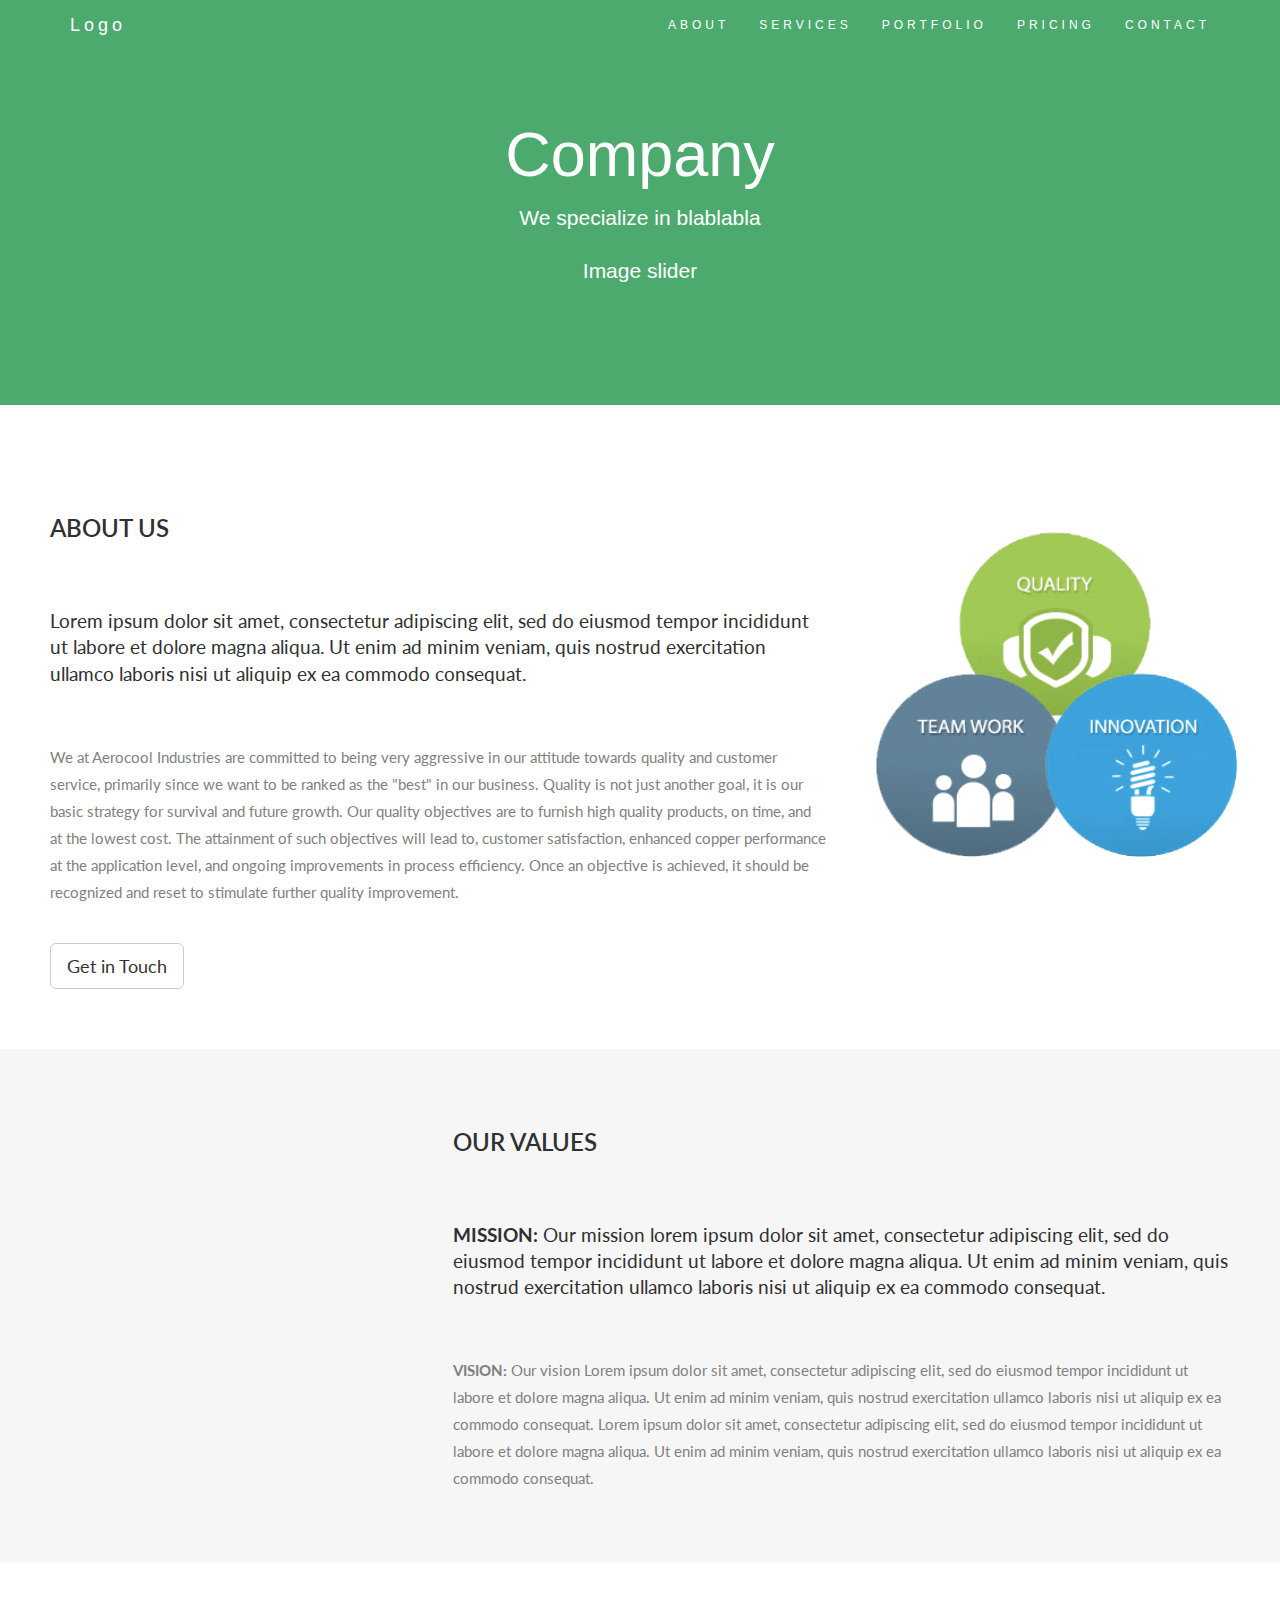
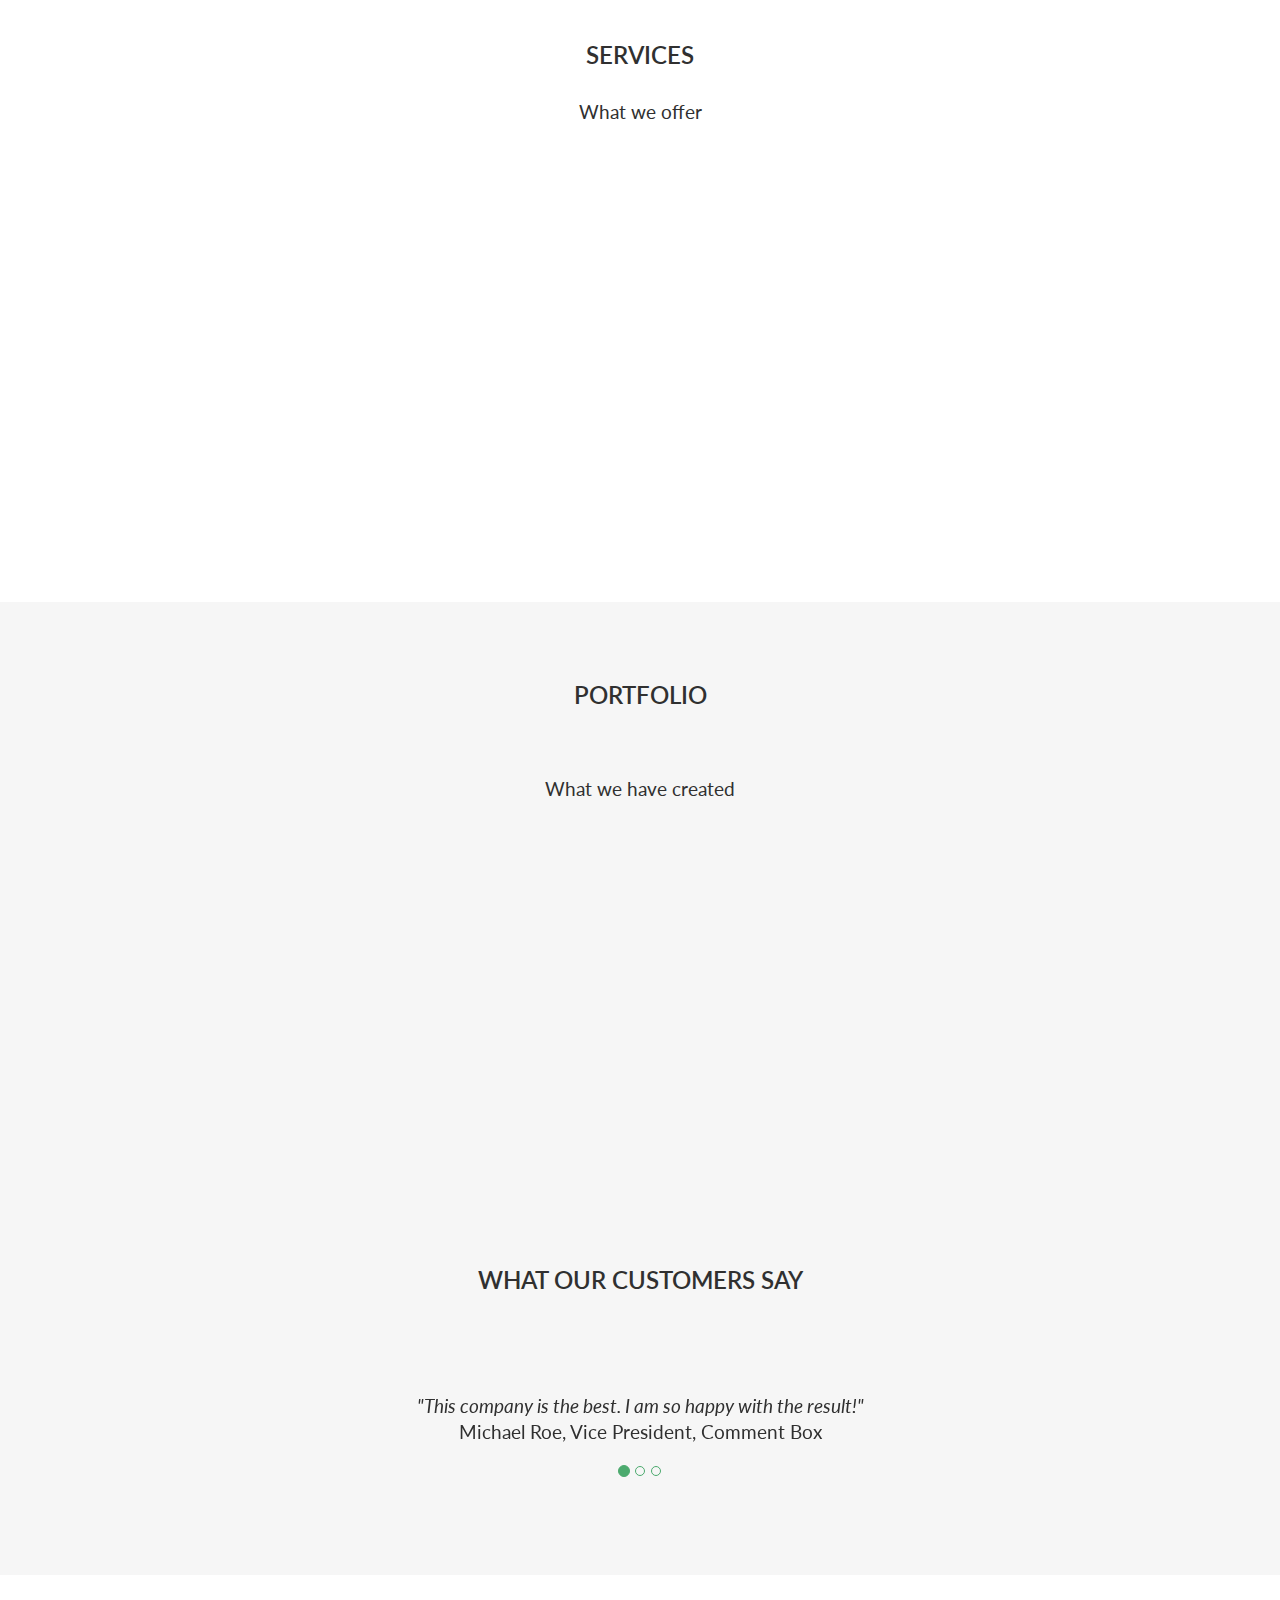
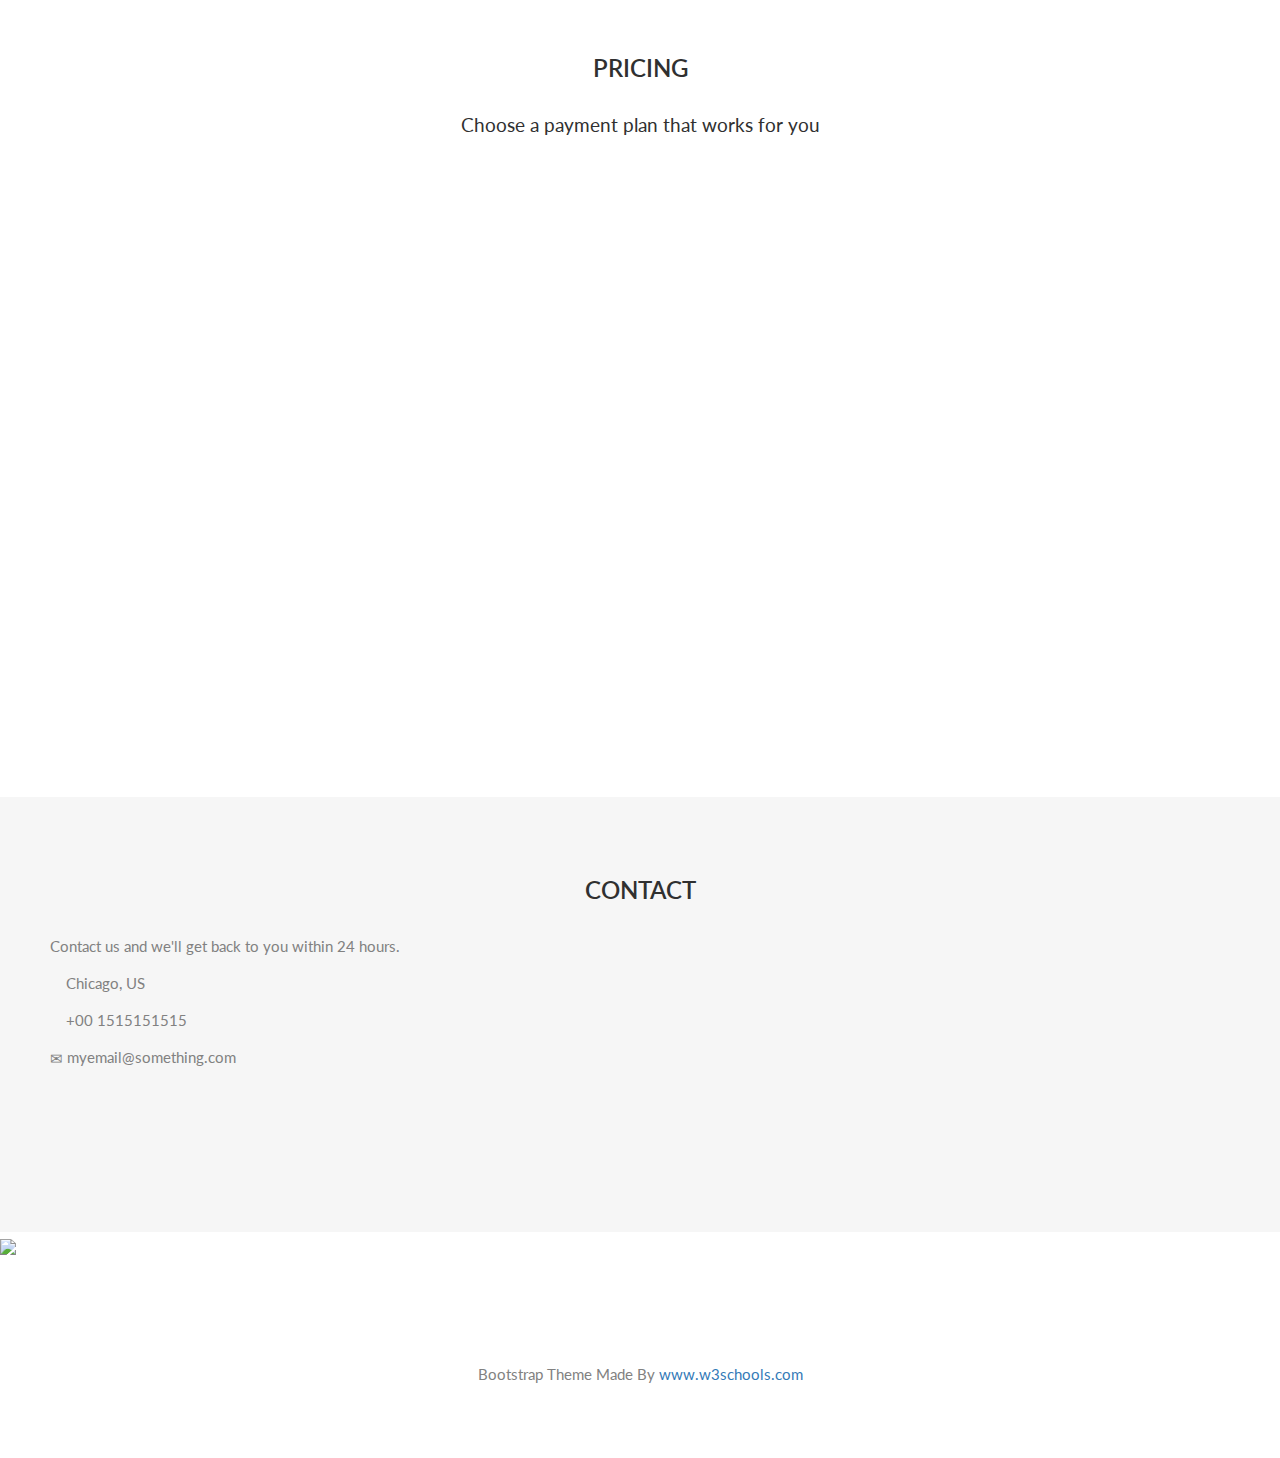
==== testpage.html @ 181b978e "About us first draft" ====
<!DOCTYPE html>
<html lang="en">
<head>
  
  <title>Aerocool India</title>
  <meta charset="utf-8">
  <meta name="viewport" content="width=device-width, initial-scale=1">
  <link rel="stylesheet" href="css/bootstrap.min.css">
  
  <link rel="stylesheet" href="css/style.css">
  <link href="https://fonts.googleapis.com/css?family=Lato" rel="stylesheet" type="text/css">
  <script src="js/jquery.min.js"></script>
  <script src="js/bootstrap.min.js"></script>
  <style>
  
  </style>
</head>
<body id="myPage" data-spy="scroll" data-target=".navbar" data-offset="60">

<nav class="navbar navbar-default navbar-fixed-top">
  <div class="container">
    <div class="navbar-header">
      <button type="button" class="navbar-toggle" data-toggle="collapse" data-target="#myNavbar">
        <span class="icon-bar"></span>
        <span class="icon-bar"></span>
        <span class="icon-bar"></span>                        
      </button>
      <a class="navbar-brand" href="#myPage">Logo</a>
    </div>
    <div class="collapse navbar-collapse" id="myNavbar">
      <ul class="nav navbar-nav navbar-right">
        <li><a href="#about">ABOUT</a></li>
        <li><a href="#services">SERVICES</a></li>
        <li><a href="#portfolio">PORTFOLIO</a></li>
        <li><a href="#pricing">PRICING</a></li>
        <li><a href="#contact">CONTACT</a></li>
      </ul>
    </div>
  </div>
</nav>

<div class="jumbotron text-center">
  <h1>Company</h1> 
  <p>We specialize in blablabla</p> 
    <p>Image slider</p>
</div>

<!-- Container (About Section) -->
<div id="about" class="container-fluid">
  <div class="row">
    <div class="col-sm-8">
      <h2>About Us</h2><br>
      <h4>Lorem ipsum dolor sit amet, consectetur adipiscing elit, sed do eiusmod tempor incididunt ut labore et dolore magna aliqua. Ut enim ad minim veniam, quis nostrud exercitation ullamco laboris nisi ut aliquip ex ea commodo consequat.</h4><br>
      <p>We at Aerocool Industries are committed to being very aggressive in our attitude towards quality and customer service, primarily since we want to be ranked as the "best" in our business. Quality is not just another goal, it is our basic strategy for survival and future growth.
Our quality objectives are to furnish high quality products, on time, and at the lowest cost. The attainment of such objectives will lead to, customer satisfaction, enhanced copper performance at the application level, and ongoing improvements in process efficiency.
Once an objective is achieved, it should be recognized and reset to stimulate further quality improvement.</p>
      <br><button class="btn btn-default btn-lg">Get in Touch</button>
    </div>
    <div class="col-sm-4">
      <img src="images/aboutus.png" class="img-fluid" alt="Responsive image">
    </div>
  </div>
</div>

<div class="container-fluid bg-grey">
  <div class="row">
    <div class="col-sm-4">
      <span class="glyphicon glyphicon-globe logo slideanim"></span>
    </div>
    <div class="col-sm-8">
      <h2>Our Values</h2><br>
      <h4><strong>MISSION:</strong> Our mission lorem ipsum dolor sit amet, consectetur adipiscing elit, sed do eiusmod tempor incididunt ut labore et dolore magna aliqua. Ut enim ad minim veniam, quis nostrud exercitation ullamco laboris nisi ut aliquip ex ea commodo consequat.</h4><br>
      <p><strong>VISION:</strong> Our vision Lorem ipsum dolor sit amet, consectetur adipiscing elit, sed do eiusmod tempor incididunt ut labore et dolore magna aliqua. Ut enim ad minim veniam, quis nostrud exercitation ullamco laboris nisi ut aliquip ex ea commodo consequat.
      Lorem ipsum dolor sit amet, consectetur adipiscing elit, sed do eiusmod tempor incididunt ut labore et dolore magna aliqua. Ut enim ad minim veniam, quis nostrud exercitation ullamco laboris nisi ut aliquip ex ea commodo consequat.</p>
    </div>
  </div>
</div>

<!-- Container (Services Section) -->
<div id="services" class="container-fluid text-center">
  <h2>SERVICES</h2>
  <h4>What we offer</h4>
  <br>
  <div class="row slideanim">
    <div class="col-sm-4">
      <span class="glyphicon glyphicon-off logo-small"></span>
      <h4>POWER</h4>
      <p>Lorem ipsum dolor sit amet..</p>
    </div>
    <div class="col-sm-4">
      <span class="glyphicon glyphicon-heart logo-small"></span>
      <h4>LOVE</h4>
      <p>Lorem ipsum dolor sit amet..</p>
    </div>
    <div class="col-sm-4">
      <span class="glyphicon glyphicon-lock logo-small"></span>
      <h4>JOB DONE</h4>
      <p>Lorem ipsum dolor sit amet..</p>
    </div>
  </div>
  <br><br>
  <div class="row slideanim">
    <div class="col-sm-4">
      <span class="glyphicon glyphicon-leaf logo-small"></span>
      <h4>GREEN</h4>
      <p>Lorem ipsum dolor sit amet..</p>
    </div>
    <div class="col-sm-4">
      <span class="glyphicon glyphicon-certificate logo-small"></span>
      <h4>CERTIFIED</h4>
      <p>Lorem ipsum dolor sit amet..</p>
    </div>
    <div class="col-sm-4">
      <span class="glyphicon glyphicon-wrench logo-small"></span>
      <h4 style="color:#303030;">HARD WORK</h4>
      <p>Lorem ipsum dolor sit amet..</p>
    </div>
  </div>
</div>

<!-- Container (Portfolio Section) -->
<div id="portfolio" class="container-fluid text-center bg-grey">
  <h2>Portfolio</h2><br>
  <h4>What we have created</h4>
  <div class="row text-center slideanim">
    <div class="col-sm-4">
      <div class="thumbnail">
        <img src="paris.jpg" alt="Paris" width="400" height="300">
        <p><strong>Paris</strong></p>
        <p>Yes, we built Paris</p>
      </div>
    </div>
    <div class="col-sm-4">
      <div class="thumbnail">
        <img src="newyork.jpg" alt="New York" width="400" height="300">
        <p><strong>New York</strong></p>
        <p>We built New York</p>
      </div>
    </div>
    <div class="col-sm-4">
      <div class="thumbnail">
        <img src="sanfran.jpg" alt="San Francisco" width="400" height="300">
        <p><strong>San Francisco</strong></p>
        <p>Yes, San Fran is ours</p>
      </div>
    </div>
  </div><br>
  
  <h2>What our customers say</h2>
  <div id="myCarousel" class="carousel slide text-center" data-ride="carousel">
    <!-- Indicators -->
    <ol class="carousel-indicators">
      <li data-target="#myCarousel" data-slide-to="0" class="active"></li>
      <li data-target="#myCarousel" data-slide-to="1"></li>
      <li data-target="#myCarousel" data-slide-to="2"></li>
    </ol>

    <!-- Wrapper for slides -->
    <div class="carousel-inner" role="listbox">
      <div class="item active">
        <h4>"This company is the best. I am so happy with the result!"<br><span>Michael Roe, Vice President, Comment Box</span></h4>
      </div>
      <div class="item">
        <h4>"One word... WOW!!"<br><span>John Doe, Salesman, Rep Inc</span></h4>
      </div>
      <div class="item">
        <h4>"Could I... BE any more happy with this company?"<br><span>Chandler Bing, Actor, FriendsAlot</span></h4>
      </div>
    </div>

    <!-- Left and right controls -->
    <a class="left carousel-control" href="#myCarousel" role="button" data-slide="prev">
      <span class="glyphicon glyphicon-chevron-left" aria-hidden="true"></span>
      <span class="sr-only">Previous</span>
    </a>
    <a class="right carousel-control" href="#myCarousel" role="button" data-slide="next">
      <span class="glyphicon glyphicon-chevron-right" aria-hidden="true"></span>
      <span class="sr-only">Next</span>
    </a>
  </div>
</div>

<!-- Container (Pricing Section) -->
<div id="pricing" class="container-fluid">
  <div class="text-center">
    <h2>Pricing</h2>
    <h4>Choose a payment plan that works for you</h4>
  </div>
  <div class="row slideanim">
    <div class="col-sm-4 col-xs-12">
      <div class="panel panel-default text-center">
        <div class="panel-heading">
          <h1>Basic</h1>
        </div>
        <div class="panel-body">
          <p><strong>20</strong> Lorem</p>
          <p><strong>15</strong> Ipsum</p>
          <p><strong>5</strong> Dolor</p>
          <p><strong>2</strong> Sit</p>
          <p><strong>Endless</strong> Amet</p>
        </div>
        <div class="panel-footer">
          <h3>$19</h3>
          <h4>per month</h4>
          <button class="btn btn-lg">Sign Up</button>
        </div>
      </div>      
    </div>     
    <div class="col-sm-4 col-xs-12">
      <div class="panel panel-default text-center">
        <div class="panel-heading">
          <h1>Pro</h1>
        </div>
        <div class="panel-body">
          <p><strong>50</strong> Lorem</p>
          <p><strong>25</strong> Ipsum</p>
          <p><strong>10</strong> Dolor</p>
          <p><strong>5</strong> Sit</p>
          <p><strong>Endless</strong> Amet</p>
        </div>
        <div class="panel-footer">
          <h3>$29</h3>
          <h4>per month</h4>
          <button class="btn btn-lg">Sign Up</button>
        </div>
      </div>      
    </div>       
    <div class="col-sm-4 col-xs-12">
      <div class="panel panel-default text-center">
        <div class="panel-heading">
          <h1>Premium</h1>
        </div>
        <div class="panel-body">
          <p><strong>100</strong> Lorem</p>
          <p><strong>50</strong> Ipsum</p>
          <p><strong>25</strong> Dolor</p>
          <p><strong>10</strong> Sit</p>
          <p><strong>Endless</strong> Amet</p>
        </div>
        <div class="panel-footer">
          <h3>$49</h3>
          <h4>per month</h4>
          <button class="btn btn-lg">Sign Up</button>
        </div>
      </div>      
    </div>    
  </div>
</div>

<!-- Container (Contact Section) -->
<div id="contact" class="container-fluid bg-grey">
  <h2 class="text-center">CONTACT</h2>
  <div class="row">
    <div class="col-sm-5">
      <p>Contact us and we'll get back to you within 24 hours.</p>
      <p><span class="glyphicon glyphicon-map-marker"></span> Chicago, US</p>
      <p><span class="glyphicon glyphicon-phone"></span> +00 1515151515</p>
      <p><span class="glyphicon glyphicon-envelope"></span> myemail@something.com</p>
    </div>
    <div class="col-sm-7 slideanim">
      <div class="row">
        <div class="col-sm-6 form-group">
          <input class="form-control" id="name" name="name" placeholder="Name" type="text" required>
        </div>
        <div class="col-sm-6 form-group">
          <input class="form-control" id="email" name="email" placeholder="Email" type="email" required>
        </div>
      </div>
      <textarea class="form-control" id="comments" name="comments" placeholder="Comment" rows="5"></textarea><br>
      <div class="row">
        <div class="col-sm-12 form-group">
          <button class="btn btn-default pull-right" type="submit">Send</button>
        </div>
      </div>
    </div>
  </div>
</div>

<!-- Image of location/map -->
<img src="/w3images/map.jpg" class="w3-image w3-greyscale-min" style="width:100%">

<footer class="container-fluid text-center">
  <a href="#myPage" title="To Top">
    <span class="glyphicon glyphicon-chevron-up"></span>
  </a>
  <p>Bootstrap Theme Made By <a href="https://www.w3schools.com" title="Visit w3schools">www.w3schools.com</a></p>
</footer>

<script>
$(document).ready(function(){
  // Add smooth scrolling to all links in navbar + footer link
  $(".navbar a, footer a[href='#myPage']").on('click', function(event) {
    // Make sure this.hash has a value before overriding default behavior
    if (this.hash !== "") {
      // Prevent default anchor click behavior
      event.preventDefault();

      // Store hash
      var hash = this.hash;

      // Using jQuery's animate() method to add smooth page scroll
      // The optional number (900) specifies the number of milliseconds it takes to scroll to the specified area
      $('html, body').animate({
        scrollTop: $(hash).offset().top
      }, 900, function(){
   
        // Add hash (#) to URL when done scrolling (default click behavior)
        window.location.hash = hash;
      });
    } // End if
  });
  
  $(window).scroll(function() {
    $(".slideanim").each(function(){
      var pos = $(this).offset().top;

      var winTop = $(window).scrollTop();
        if (pos < winTop + 600) {
          $(this).addClass("slide");
        }
    });
  });
})
</script>

</body>
</html>
---- css/style.css ----
body, html {
  height: 100%;
  margin: 0;
}

.bgimg {
  background-image: url('../images/forestbridge.jpeg');
  height: 100%;
  background-position: center;
  background-size: cover;
  position: relative;
  color: white;
  font-family: "Courier New", Courier, monospace;
  font-size: 25px;
}

.topleft {
  position: absolute;
  top: 0;
  left: 16px;
}

.bottomleft {
  position: absolute;
  bottom: 0;
  left: 16px;
}

.middle {
  position: absolute;
  top: 50%;
  left: 50%;
  transform: translate(-50%, -50%);
  text-align: center;
}

hr {
  margin: auto;
  width: 40%;
}


/* latin-ext */
@font-face {
  font-family: 'Lato';
  font-style: normal;
  font-weight: 400;
  src: url(https://fonts.gstatic.com/s/lato/v24/S6uyw4BMUTPHjxAwXiWtFCfQ7A.woff2) format('woff2');
  unicode-range: U+0100-02AF, U+0304, U+0308, U+0329, U+1E00-1E9F, U+1EF2-1EFF, U+2020, U+20A0-20AB, U+20AD-20C0, U+2113, U+2C60-2C7F, U+A720-A7FF;
}
/* latin */
@font-face {
  font-family: 'Lato';
  font-style: normal;
  font-weight: 400;
  src: url(https://fonts.gstatic.com/s/lato/v24/S6uyw4BMUTPHjx4wXiWtFCc.woff2) format('woff2');
  unicode-range: U+0000-00FF, U+0131, U+0152-0153, U+02BB-02BC, U+02C6, U+02DA, U+02DC, U+0304, U+0308, U+0329, U+2000-206F, U+2074, U+20AC, U+2122, U+2191, U+2193, U+2212, U+2215, U+FEFF, U+FFFD;
}



body {
    font: 400 15px Lato, sans-serif;
    line-height: 1.8;
    color: #818181;
  }
  h2 {
    font-size: 24px;
    text-transform: uppercase;
    color: #303030;
    font-weight: 600;
    margin-bottom: 30px;
  }
  h4 {
    font-size: 19px;
    line-height: 1.375em;
    color: #303030;
    font-weight: 400;
    margin-bottom: 30px;
  }  
  .jumbotron {
    background-color: #4CAA6E;
    color: #fff;
    padding: 100px 25px;
    font-family: Montserrat, sans-serif;
  }
  .container-fluid {
    padding: 60px 50px;
  }
  .bg-grey {
    background-color: #f6f6f6;
  }
  .logo-small {
    color: #4CAA6E;
    font-size: 50px;
  }
  .logo {
    color: #4CAA6E;
    font-size: 200px;
  }
  .thumbnail {
    padding: 0 0 15px 0;
    border: none;
    border-radius: 0;
  }
  .thumbnail img {
    width: 100%;
    height: 100%;
    margin-bottom: 10px;
  }
  .carousel-control.right, .carousel-control.left {
    background-image: none;
    color: #4CAA6E;
  }
  .carousel-indicators li {
    border-color: #4CAA6E;
  }
  .carousel-indicators li.active {
    background-color: #4CAA6E;
  }
  .item h4 {
    font-size: 19px;
    line-height: 1.375em;
    font-weight: 400;
    font-style: italic;
    margin: 70px 0;
  }
  .item span {
    font-style: normal;
  }
  .panel {
    border: 1px solid #4CAA6E; 
    border-radius:0 !important;
    transition: box-shadow 0.5s;
  }
  .panel:hover {
    box-shadow: 5px 0px 40px rgba(0,0,0, .2);
  }
  .panel-footer .btn:hover {
    border: 1px solid #4CAA6E;
    background-color: #fff !important;
    color: #4CAA6E;
  }
  .panel-heading {
    color: #fff !important;
    background-color: #4CAA6E !important;
    padding: 25px;
    border-bottom: 1px solid transparent;
    border-top-left-radius: 0px;
    border-top-right-radius: 0px;
    border-bottom-left-radius: 0px;
    border-bottom-right-radius: 0px;
  }
  .panel-footer {
    background-color: white !important;
  }
  .panel-footer h3 {
    font-size: 32px;
  }
  .panel-footer h4 {
    color: #aaa;
    font-size: 14px;
  }
  .panel-footer .btn {
    margin: 15px 0;
    background-color: #4CAA6E;
    color: #fff;
  }
  .navbar {
    margin-bottom: 0;
    background-color: #4CAA6E;
    z-index: 9999;
    border: 0;
    font-size: 12px !important;
    line-height: 1.42857143 !important;
    letter-spacing: 4px;
    border-radius: 0;
    font-family: Montserrat, sans-serif;
  }
  .navbar li a, .navbar .navbar-brand {
    color: #fff !important;
  }
  .navbar-nav li a:hover, .navbar-nav li.active a {
    color: #4CAA6E !important;
    background-color: #fff !important;
  }
  .navbar-default .navbar-toggle {
    border-color: transparent;
    color: #fff !important;
  }
  footer .glyphicon {
    font-size: 20px;
    margin-bottom: 20px;
    color: #4CAA6E;
  }
  .slideanim {visibility:hidden;}
  .slide {
    animation-name: slide;
    -webkit-animation-name: slide;
    animation-duration: 1s;
    -webkit-animation-duration: 1s;
    visibility: visible;
  }
  @keyframes slide {
    0% {
      opacity: 0;
      transform: translateY(70%);
    } 
    100% {
      opacity: 1;
      transform: translateY(0%);
    }
  }
  @-webkit-keyframes slide {
    0% {
      opacity: 0;
      -webkit-transform: translateY(70%);
    } 
    100% {
      opacity: 1;
      -webkit-transform: translateY(0%);
    }
  }
  @media screen and (max-width: 768px) {
    .col-sm-4 {
      text-align: center;
      margin: 25px 0;
    }
    .btn-lg {
      width: 100%;
      margin-bottom: 35px;
    }
  }
  @media screen and (max-width: 480px) {
    .logo {
      font-size: 150px;
    }
  }
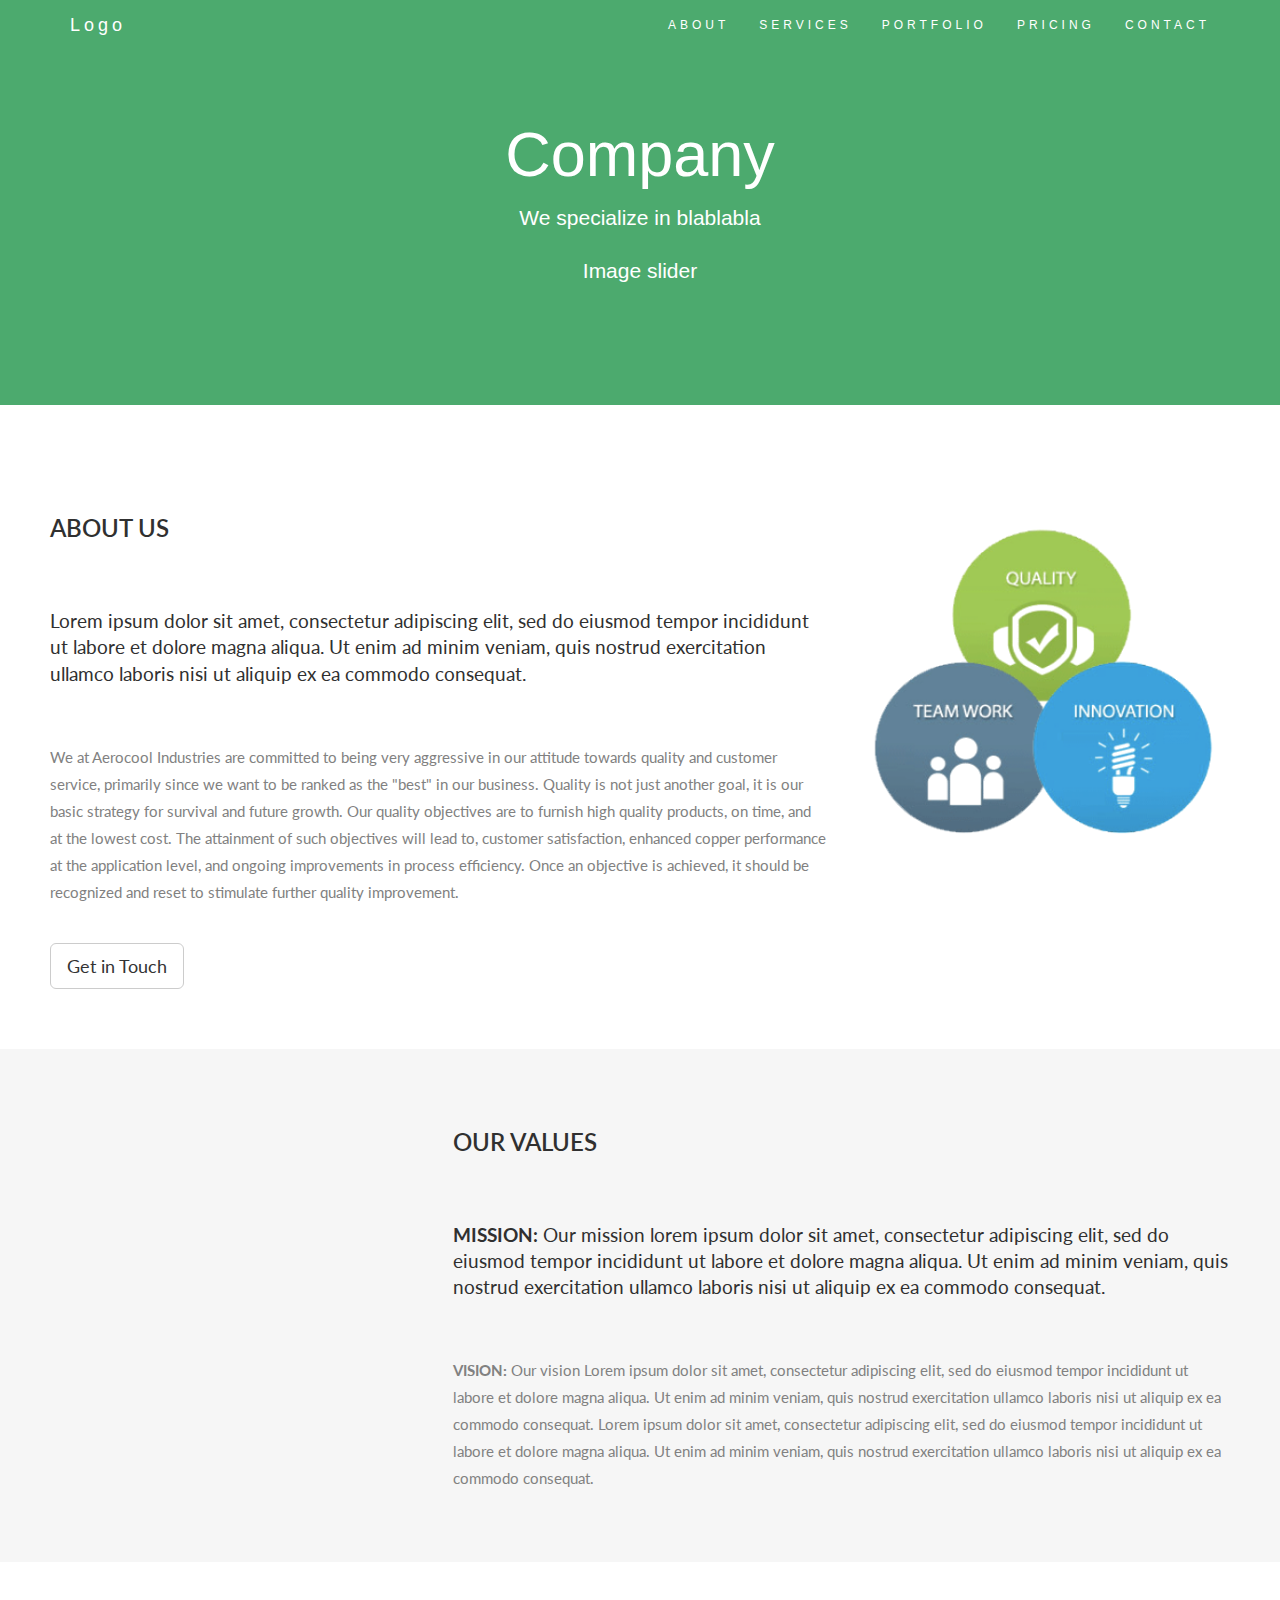
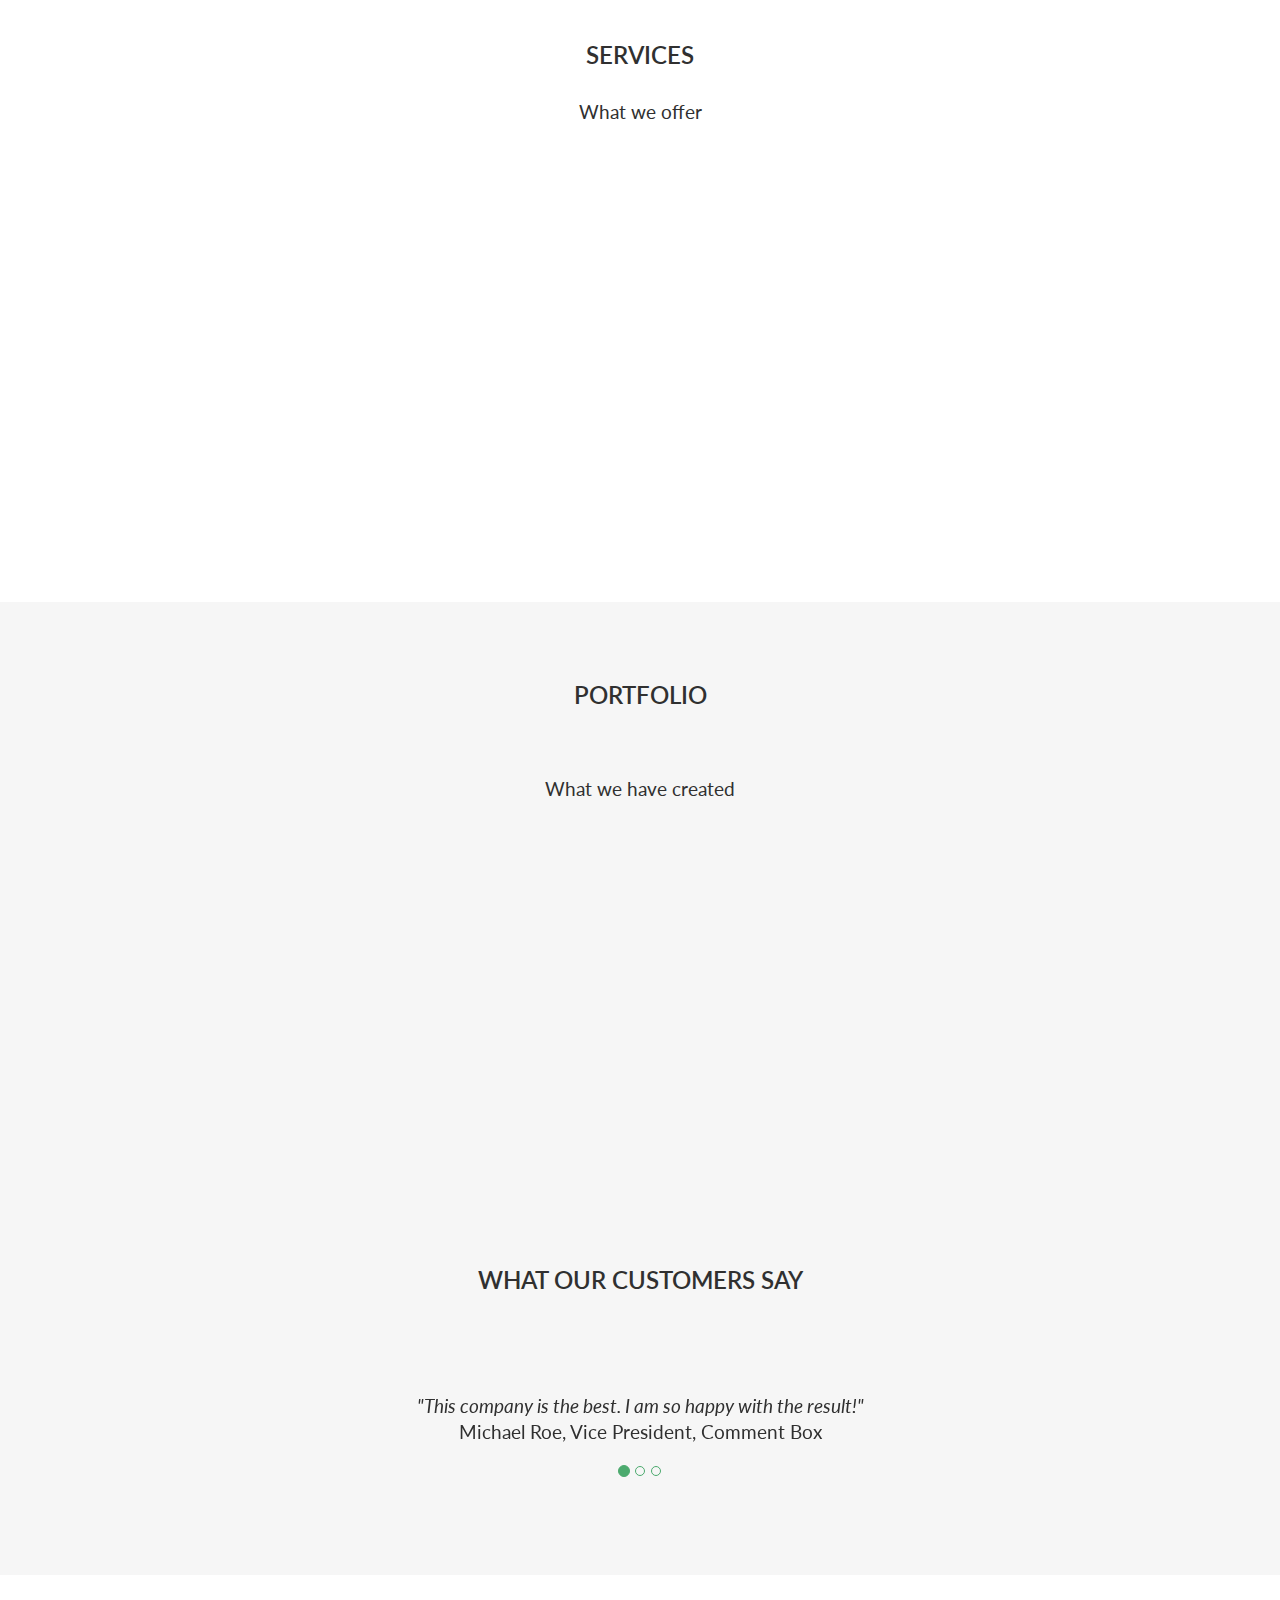
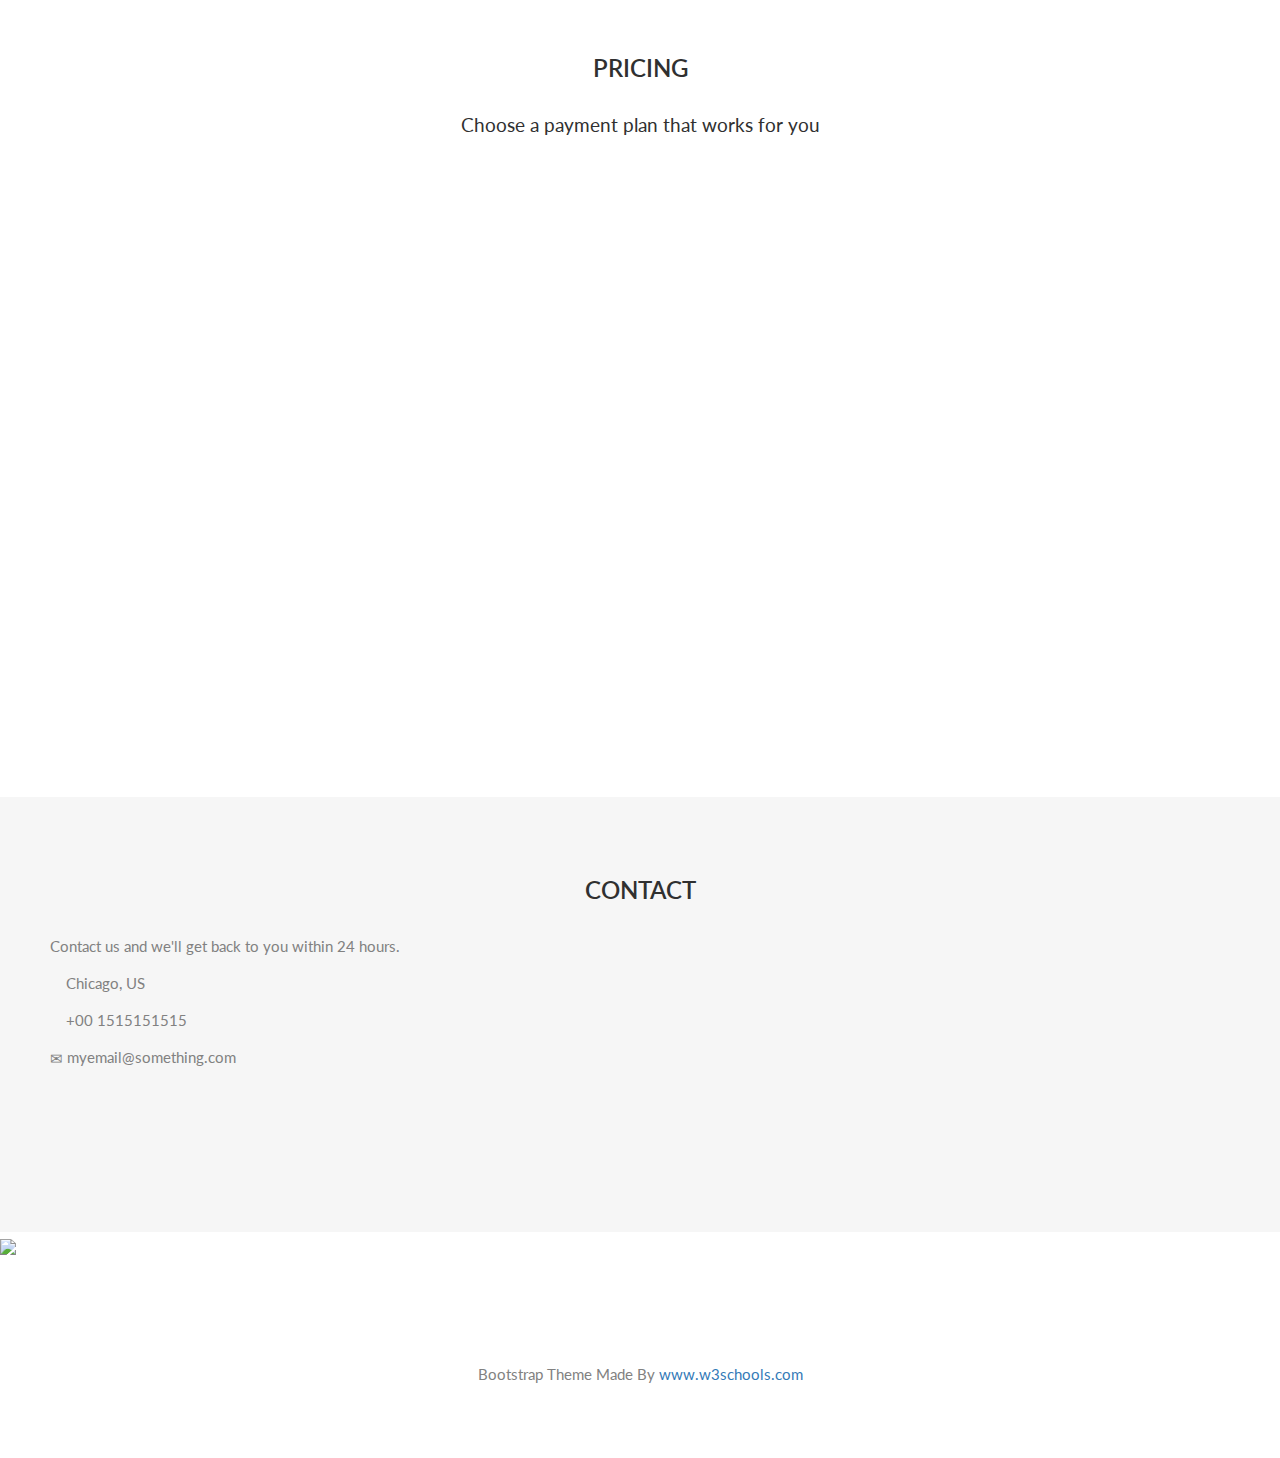
==== commit 09309692: "Fixed screensize" ====
--- a/testpage.html
+++ b/testpage.html
@@ -57,7 +57,7 @@
       <br><button class="btn btn-default btn-lg">Get in Touch</button>
     </div>
     <div class="col-sm-4">
-      <img src="images/aboutus.png" class="img-fluid" alt="Responsive image">
+      <img src="images/aboutus.png" class="img-responsive" alt="Responsive image">
     </div>
   </div>
 </div>
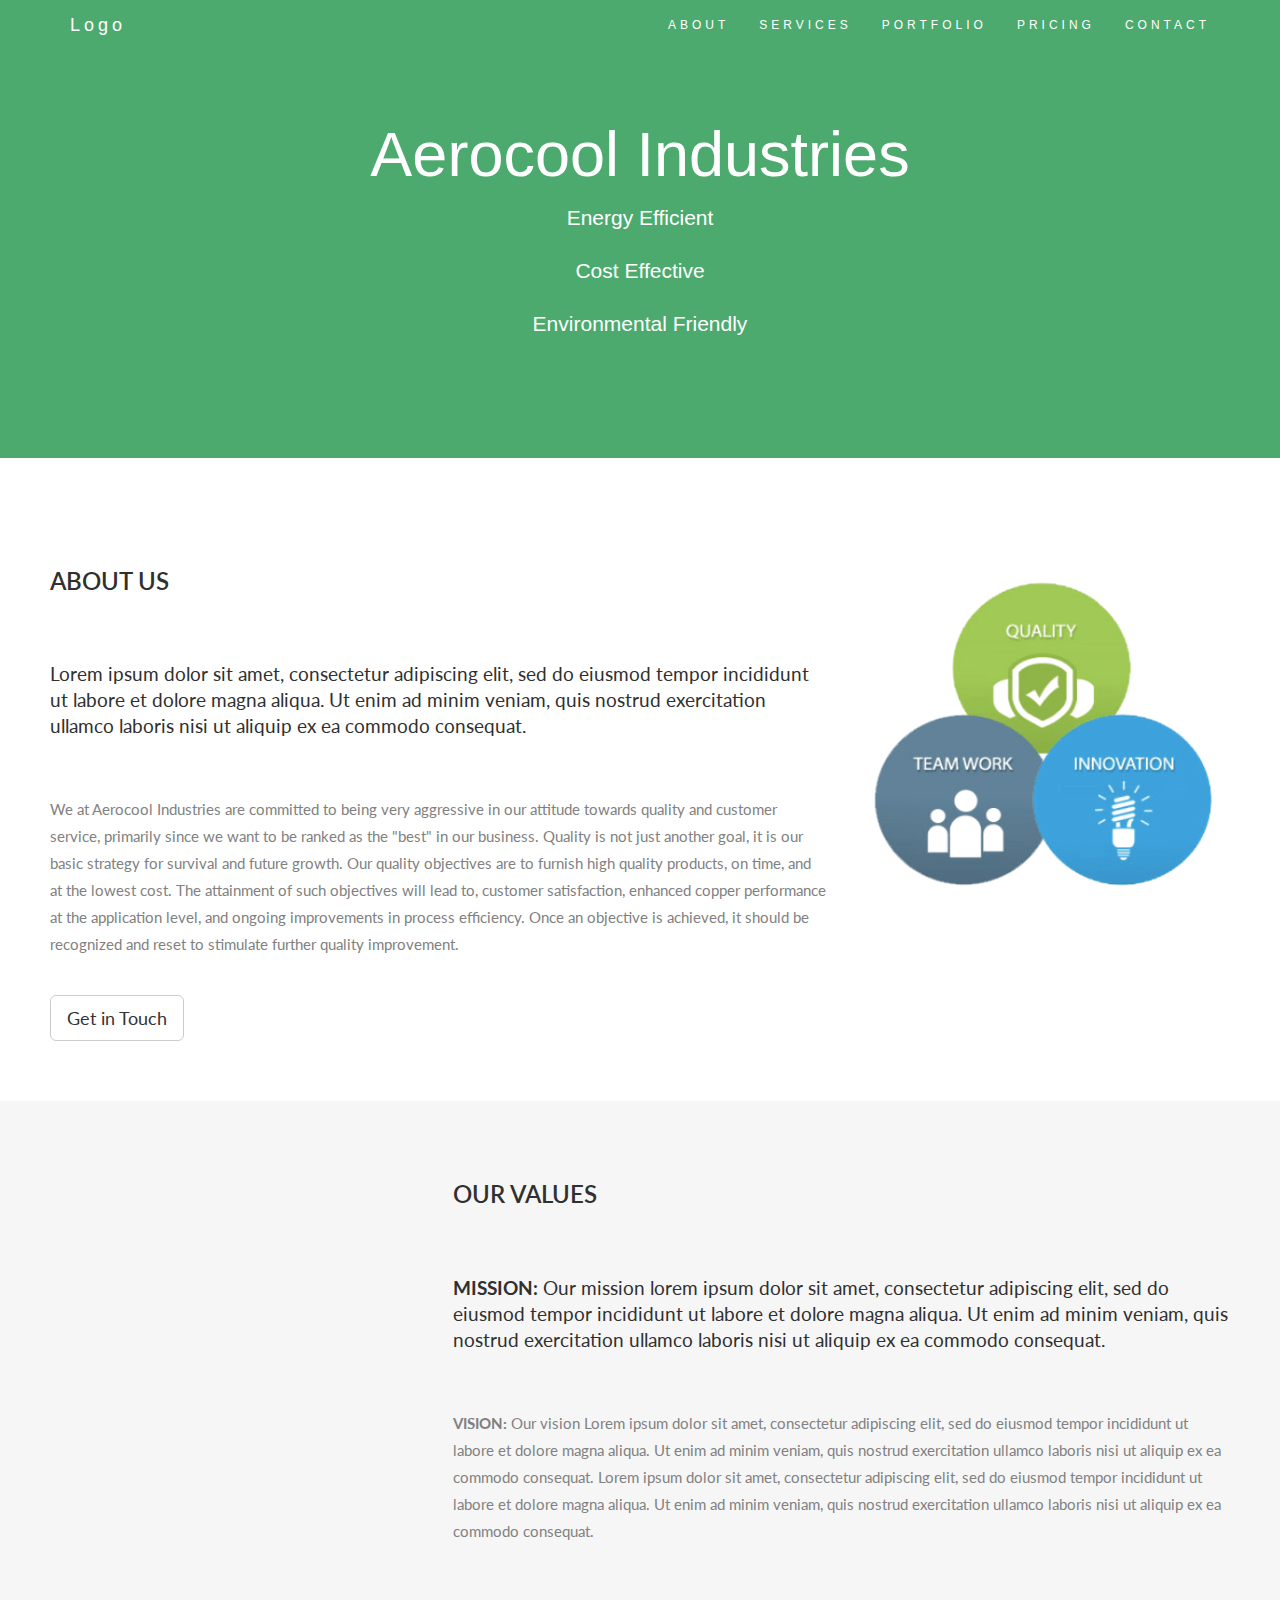
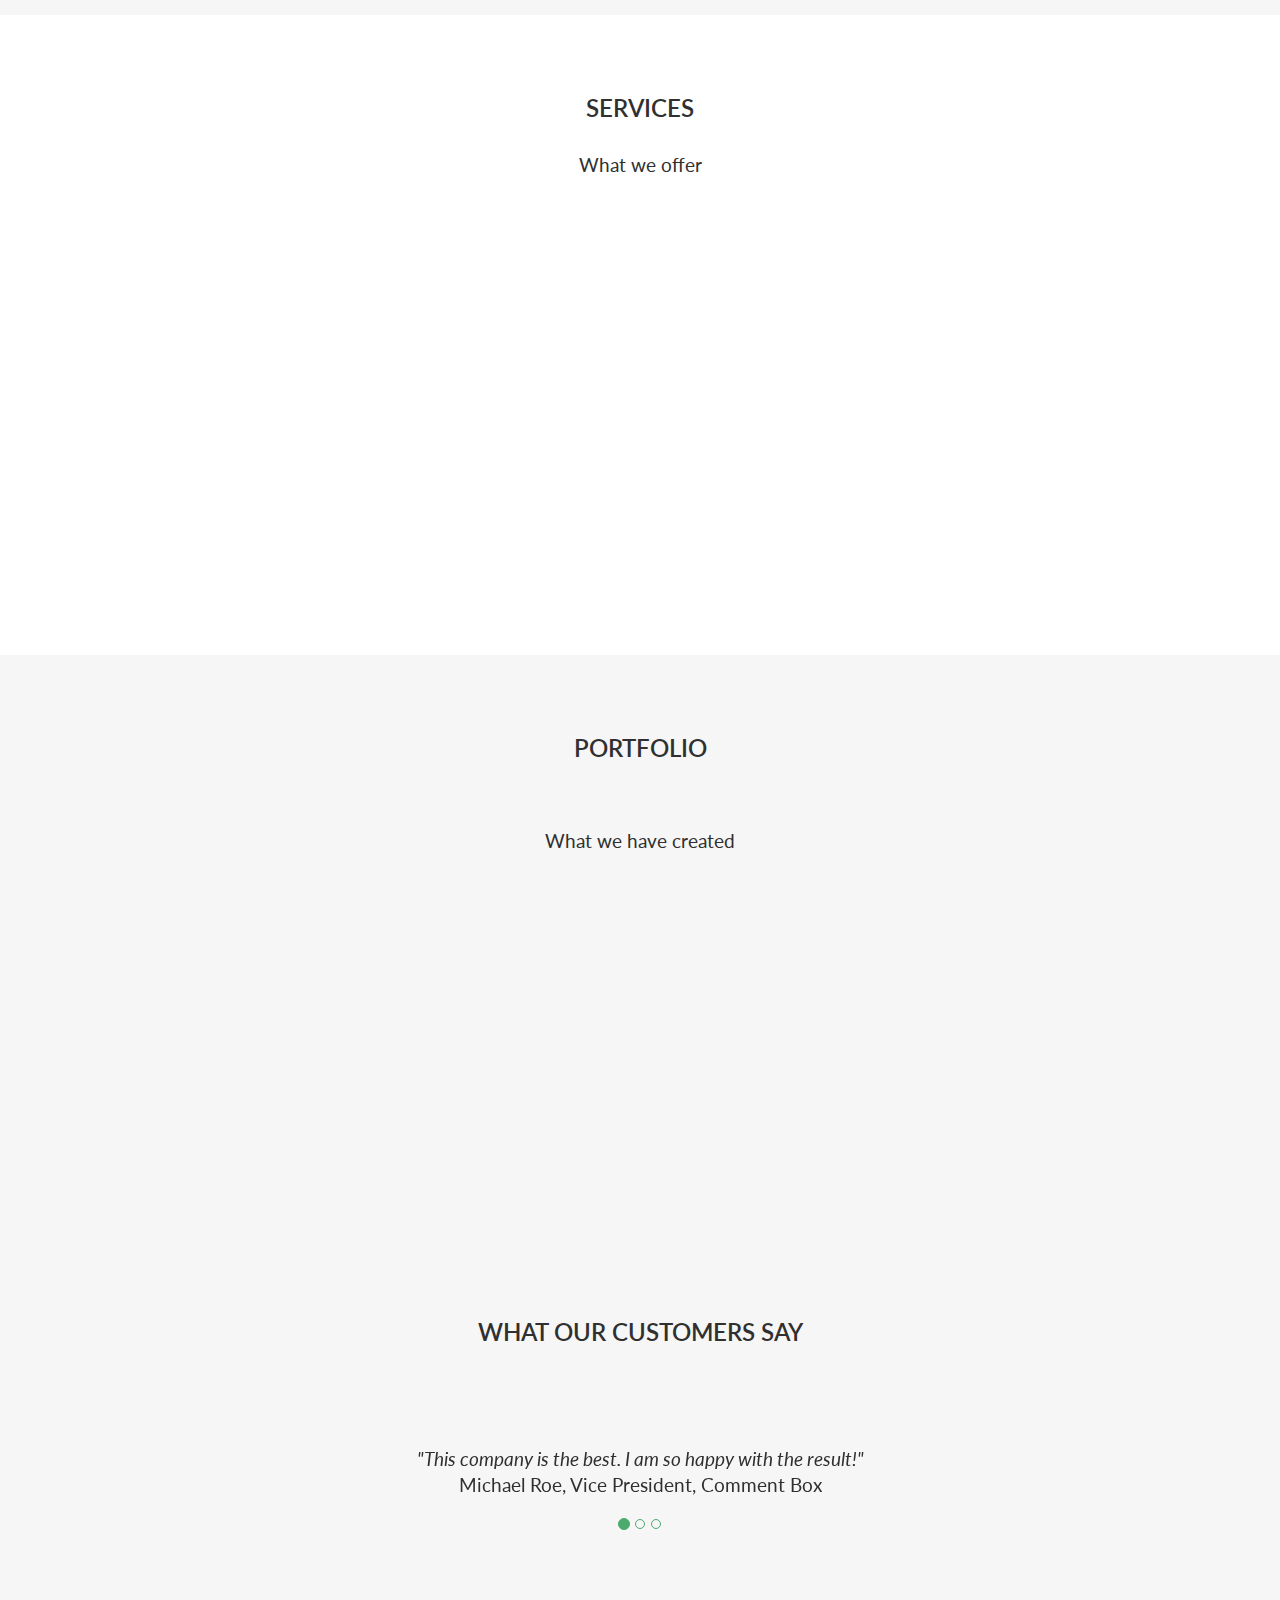
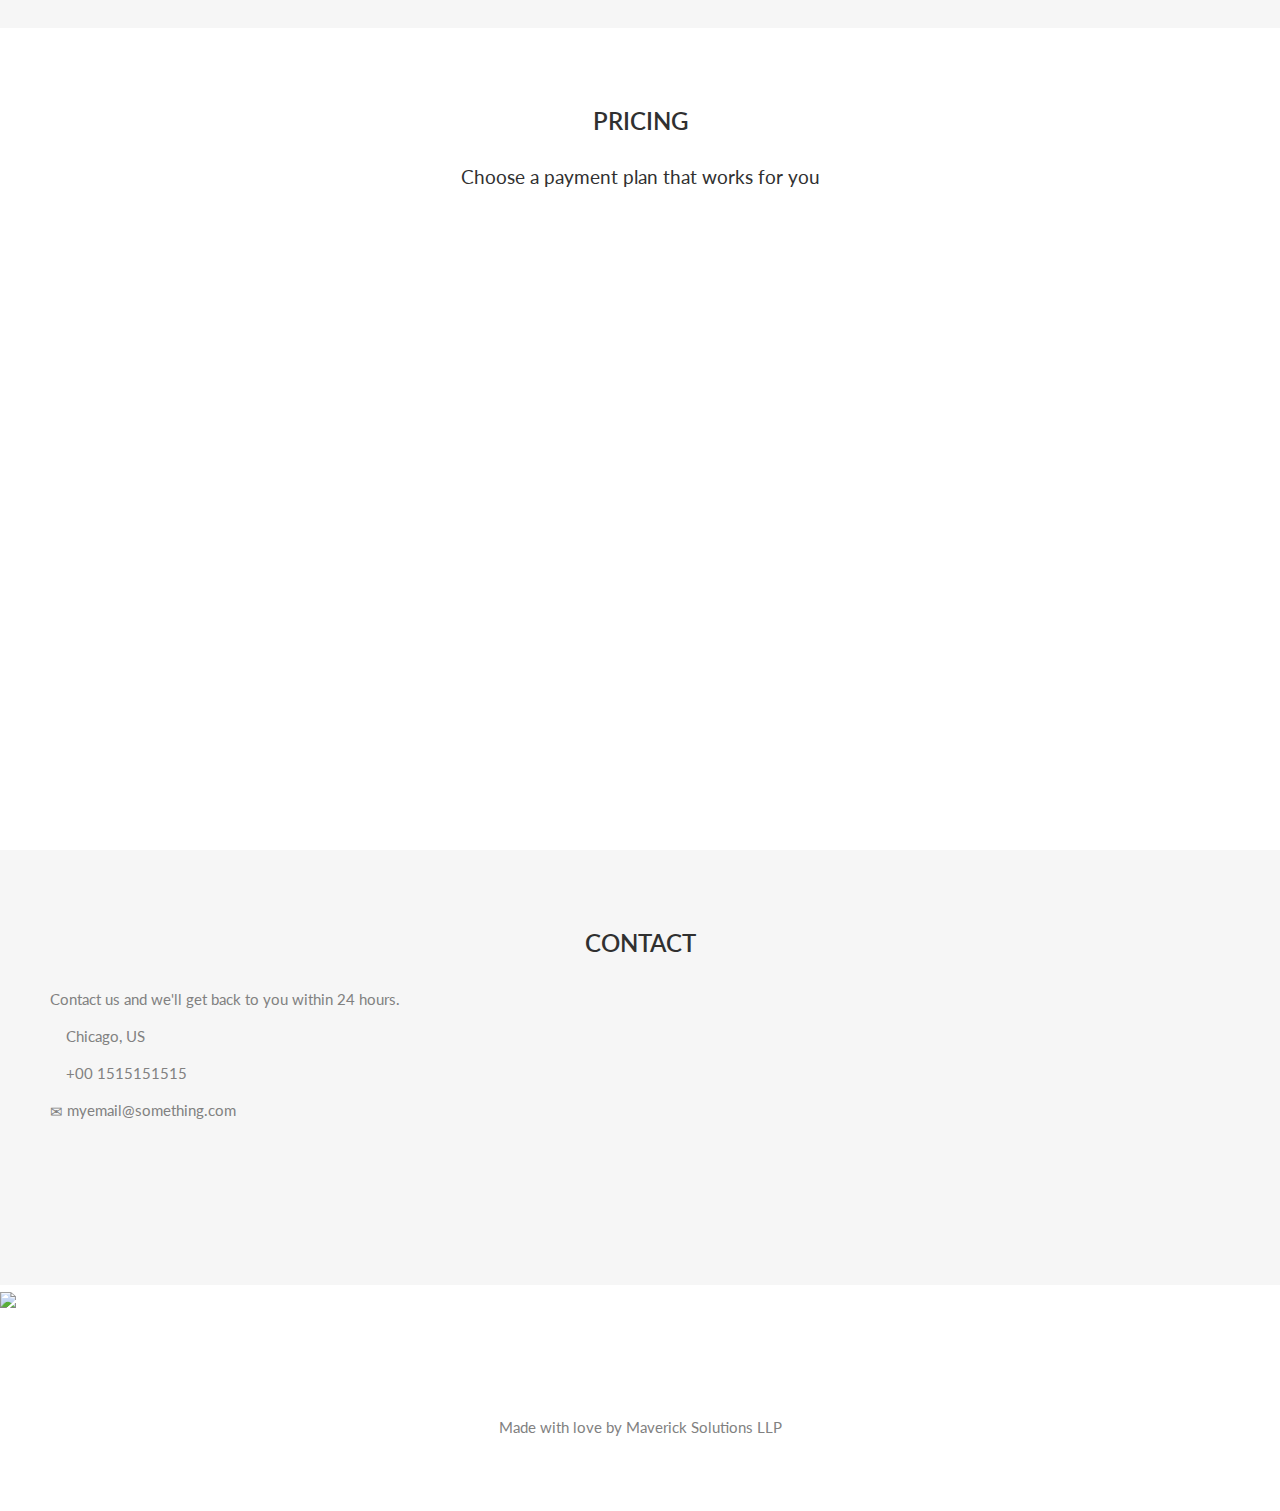
==== commit d78819f7: "Update testpage.html" ====
--- a/testpage.html
+++ b/testpage.html
@@ -40,9 +40,10 @@
 </nav>
 
 <div class="jumbotron text-center">
-  <h1>Company</h1> 
-  <p>We specialize in blablabla</p> 
-    <p>Image slider</p>
+  <h1>Aerocool Industries</h1> 
+  <p>Energy Efficient</p> 
+  <p>Cost Effective</p>
+    <p>Environmental Friendly</p>    
 </div>
 
 <!-- Container (About Section) -->
@@ -57,7 +58,9 @@
       <br><button class="btn btn-default btn-lg">Get in Touch</button>
     </div>
     <div class="col-sm-4">
-      <img src="images/aboutus.png" class="img-responsive" alt="Responsive image">
+      <center>    
+        <img src="images/aboutus.png" class="img-responsive" alt="Responsive image">
+        </center>        
     </div>
   </div>
 </div>
@@ -283,7 +286,7 @@
   <a href="#myPage" title="To Top">
     <span class="glyphicon glyphicon-chevron-up"></span>
   </a>
-  <p>Bootstrap Theme Made By <a href="https://www.w3schools.com" title="Visit w3schools">www.w3schools.com</a></p>
+  <p>Made with love by Maverick Solutions LLP</p>
 </footer>
 
 <script>
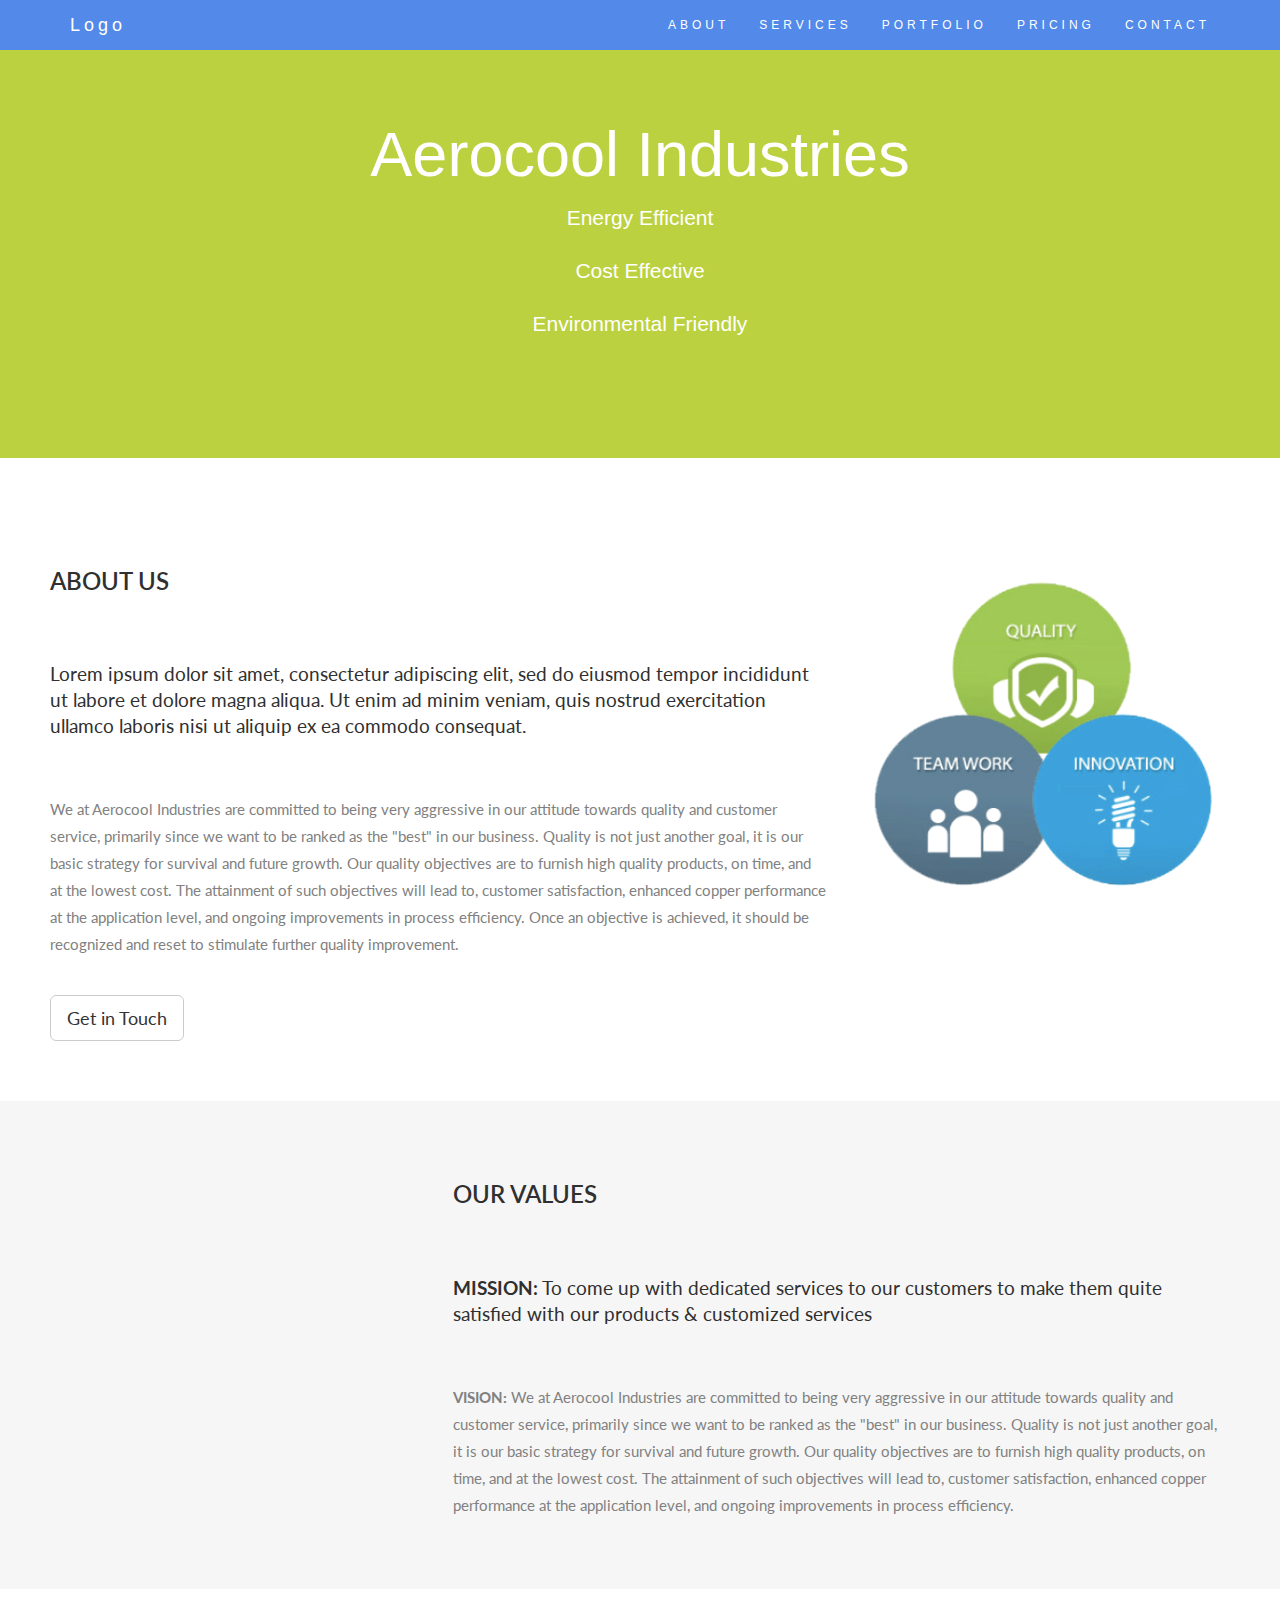
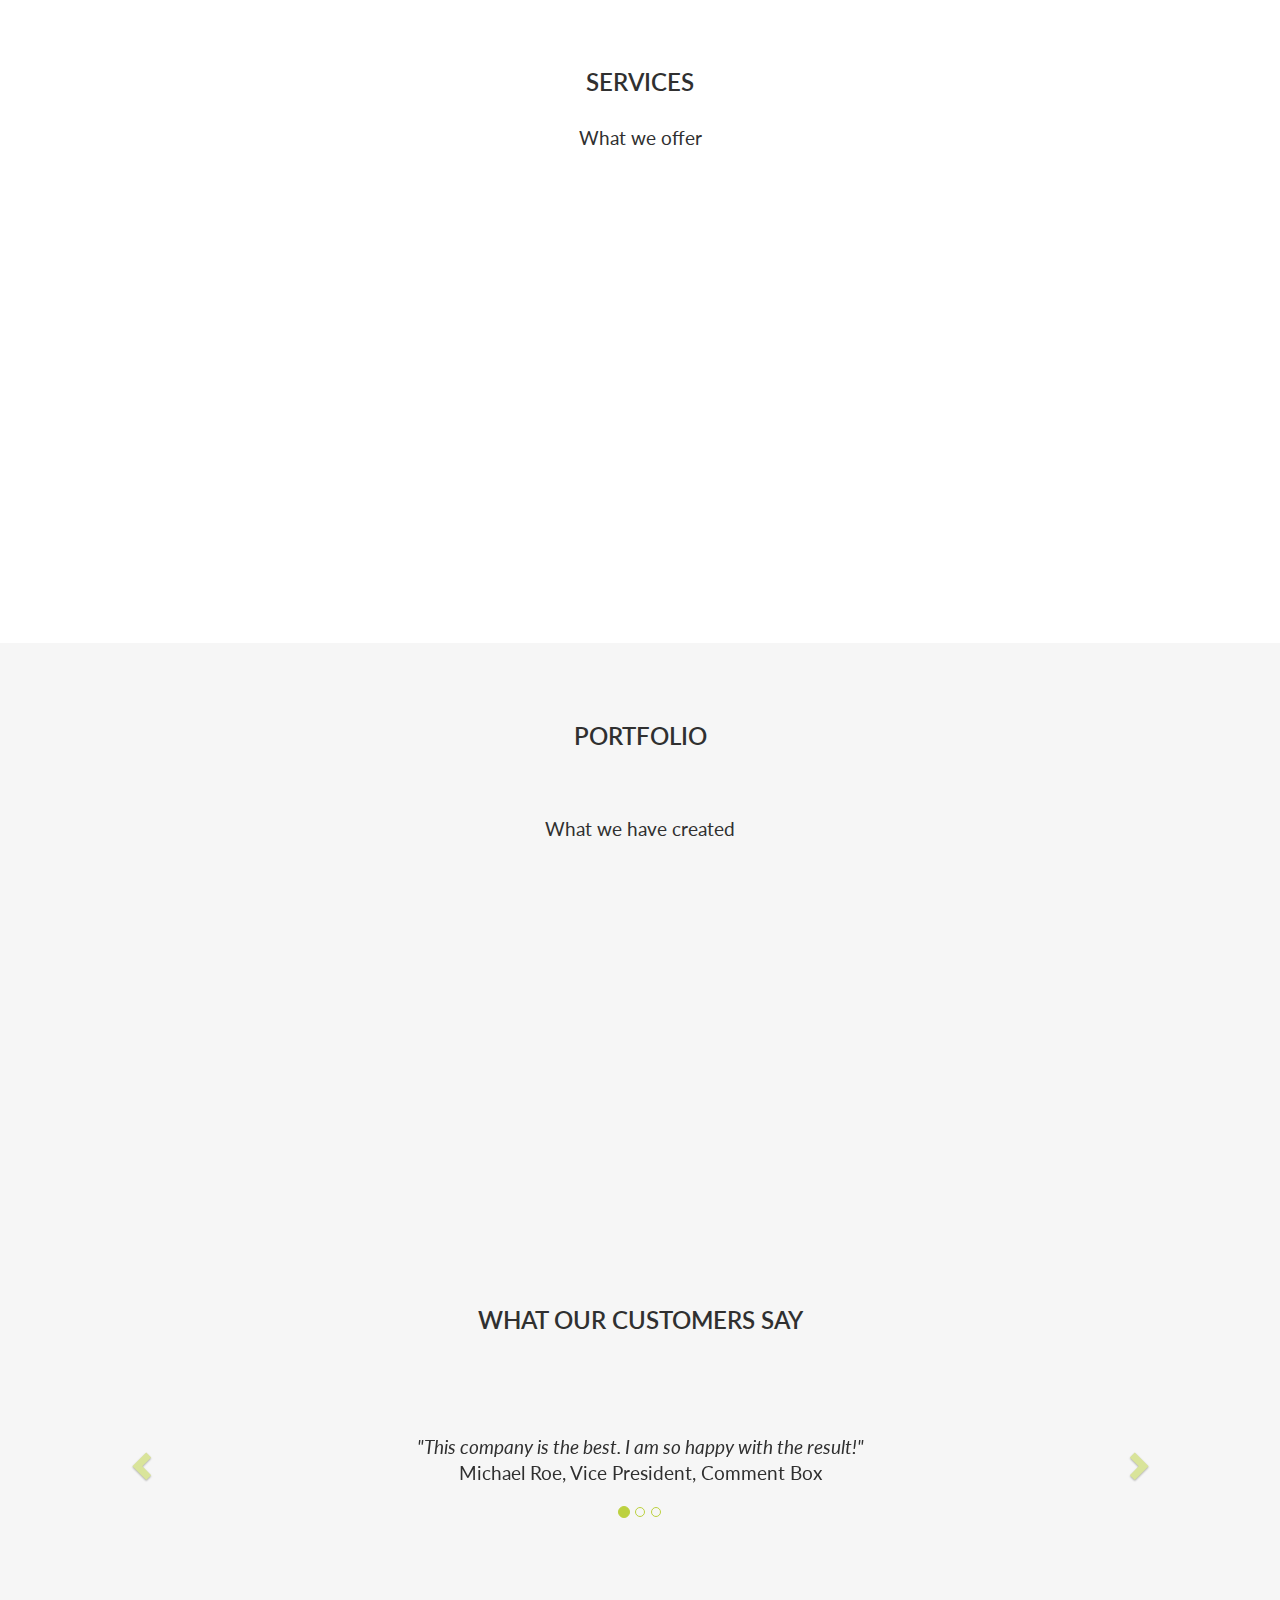
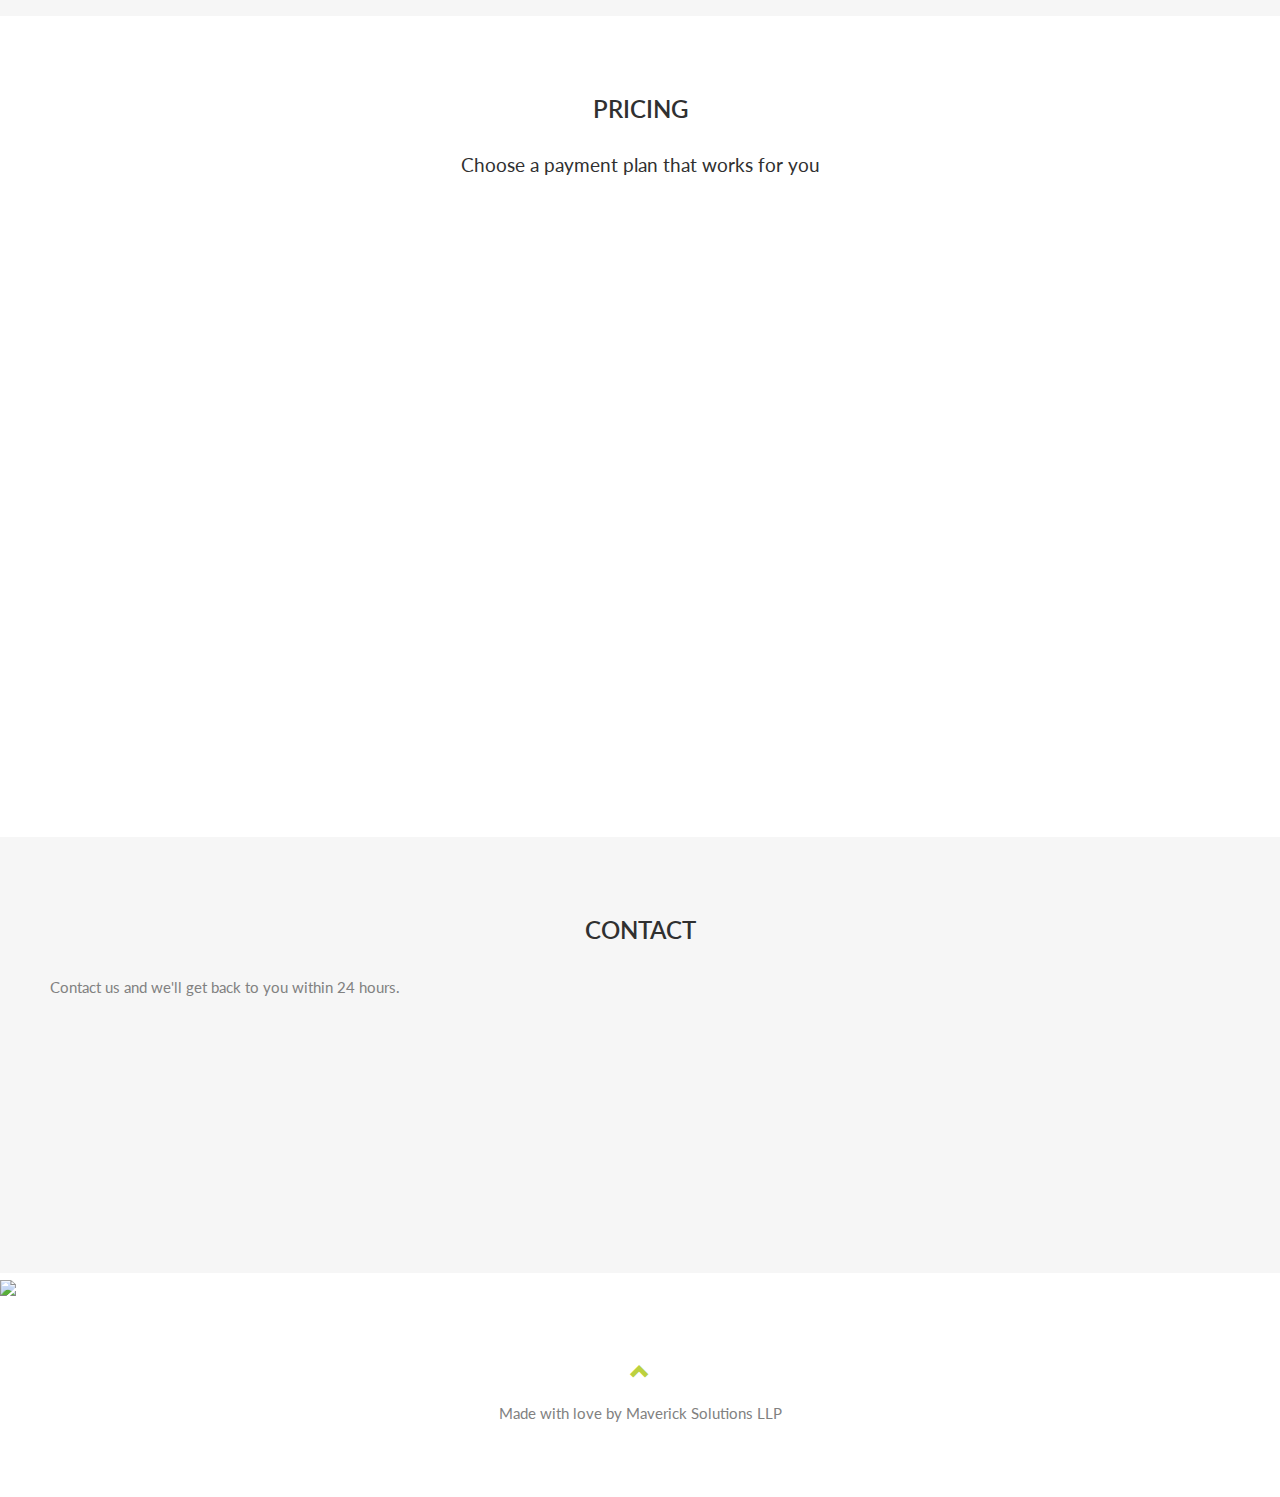
==== commit 2980270a: "Added mission and vision" ====
--- a/testpage.html
+++ b/testpage.html
@@ -1,330 +1,333 @@
-<!DOCTYPE html>
-<html lang="en">
-<head>
-  
-  <title>Aerocool India</title>
-  <meta charset="utf-8">
-  <meta name="viewport" content="width=device-width, initial-scale=1">
-  <link rel="stylesheet" href="css/bootstrap.min.css">
-  
-  <link rel="stylesheet" href="css/style.css">
-  <link href="https://fonts.googleapis.com/css?family=Lato" rel="stylesheet" type="text/css">
-  <script src="js/jquery.min.js"></script>
-  <script src="js/bootstrap.min.js"></script>
-  <style>
-  
-  </style>
-</head>
-<body id="myPage" data-spy="scroll" data-target=".navbar" data-offset="60">
-
-<nav class="navbar navbar-default navbar-fixed-top">
-  <div class="container">
-    <div class="navbar-header">
-      <button type="button" class="navbar-toggle" data-toggle="collapse" data-target="#myNavbar">
-        <span class="icon-bar"></span>
-        <span class="icon-bar"></span>
-        <span class="icon-bar"></span>                        
-      </button>
-      <a class="navbar-brand" href="#myPage">Logo</a>
-    </div>
-    <div class="collapse navbar-collapse" id="myNavbar">
-      <ul class="nav navbar-nav navbar-right">
-        <li><a href="#about">ABOUT</a></li>
-        <li><a href="#services">SERVICES</a></li>
-        <li><a href="#portfolio">PORTFOLIO</a></li>
-        <li><a href="#pricing">PRICING</a></li>
-        <li><a href="#contact">CONTACT</a></li>
-      </ul>
-    </div>
-  </div>
-</nav>
-
-<div class="jumbotron text-center">
-  <h1>Aerocool Industries</h1> 
-  <p>Energy Efficient</p> 
-  <p>Cost Effective</p>
-    <p>Environmental Friendly</p>    
-</div>
-
-<!-- Container (About Section) -->
-<div id="about" class="container-fluid">
-  <div class="row">
-    <div class="col-sm-8">
-      <h2>About Us</h2><br>
-      <h4>Lorem ipsum dolor sit amet, consectetur adipiscing elit, sed do eiusmod tempor incididunt ut labore et dolore magna aliqua. Ut enim ad minim veniam, quis nostrud exercitation ullamco laboris nisi ut aliquip ex ea commodo consequat.</h4><br>
-      <p>We at Aerocool Industries are committed to being very aggressive in our attitude towards quality and customer service, primarily since we want to be ranked as the "best" in our business. Quality is not just another goal, it is our basic strategy for survival and future growth.
-Our quality objectives are to furnish high quality products, on time, and at the lowest cost. The attainment of such objectives will lead to, customer satisfaction, enhanced copper performance at the application level, and ongoing improvements in process efficiency.
-Once an objective is achieved, it should be recognized and reset to stimulate further quality improvement.</p>
-      <br><button class="btn btn-default btn-lg">Get in Touch</button>
-    </div>
-    <div class="col-sm-4">
-      <center>    
-        <img src="images/aboutus.png" class="img-responsive" alt="Responsive image">
-        </center>        
-    </div>
-  </div>
-</div>
-
-<div class="container-fluid bg-grey">
-  <div class="row">
-    <div class="col-sm-4">
-      <span class="glyphicon glyphicon-globe logo slideanim"></span>
-    </div>
-    <div class="col-sm-8">
-      <h2>Our Values</h2><br>
-      <h4><strong>MISSION:</strong> Our mission lorem ipsum dolor sit amet, consectetur adipiscing elit, sed do eiusmod tempor incididunt ut labore et dolore magna aliqua. Ut enim ad minim veniam, quis nostrud exercitation ullamco laboris nisi ut aliquip ex ea commodo consequat.</h4><br>
-      <p><strong>VISION:</strong> Our vision Lorem ipsum dolor sit amet, consectetur adipiscing elit, sed do eiusmod tempor incididunt ut labore et dolore magna aliqua. Ut enim ad minim veniam, quis nostrud exercitation ullamco laboris nisi ut aliquip ex ea commodo consequat.
-      Lorem ipsum dolor sit amet, consectetur adipiscing elit, sed do eiusmod tempor incididunt ut labore et dolore magna aliqua. Ut enim ad minim veniam, quis nostrud exercitation ullamco laboris nisi ut aliquip ex ea commodo consequat.</p>
-    </div>
-  </div>
-</div>
-
-<!-- Container (Services Section) -->
-<div id="services" class="container-fluid text-center">
-  <h2>SERVICES</h2>
-  <h4>What we offer</h4>
-  <br>
-  <div class="row slideanim">
-    <div class="col-sm-4">
-      <span class="glyphicon glyphicon-off logo-small"></span>
-      <h4>POWER</h4>
-      <p>Lorem ipsum dolor sit amet..</p>
-    </div>
-    <div class="col-sm-4">
-      <span class="glyphicon glyphicon-heart logo-small"></span>
-      <h4>LOVE</h4>
-      <p>Lorem ipsum dolor sit amet..</p>
-    </div>
-    <div class="col-sm-4">
-      <span class="glyphicon glyphicon-lock logo-small"></span>
-      <h4>JOB DONE</h4>
-      <p>Lorem ipsum dolor sit amet..</p>
-    </div>
-  </div>
-  <br><br>
-  <div class="row slideanim">
-    <div class="col-sm-4">
-      <span class="glyphicon glyphicon-leaf logo-small"></span>
-      <h4>GREEN</h4>
-      <p>Lorem ipsum dolor sit amet..</p>
-    </div>
-    <div class="col-sm-4">
-      <span class="glyphicon glyphicon-certificate logo-small"></span>
-      <h4>CERTIFIED</h4>
-      <p>Lorem ipsum dolor sit amet..</p>
-    </div>
-    <div class="col-sm-4">
-      <span class="glyphicon glyphicon-wrench logo-small"></span>
-      <h4 style="color:#303030;">HARD WORK</h4>
-      <p>Lorem ipsum dolor sit amet..</p>
-    </div>
-  </div>
-</div>
-
-<!-- Container (Portfolio Section) -->
-<div id="portfolio" class="container-fluid text-center bg-grey">
-  <h2>Portfolio</h2><br>
-  <h4>What we have created</h4>
-  <div class="row text-center slideanim">
-    <div class="col-sm-4">
-      <div class="thumbnail">
-        <img src="paris.jpg" alt="Paris" width="400" height="300">
-        <p><strong>Paris</strong></p>
-        <p>Yes, we built Paris</p>
-      </div>
-    </div>
-    <div class="col-sm-4">
-      <div class="thumbnail">
-        <img src="newyork.jpg" alt="New York" width="400" height="300">
-        <p><strong>New York</strong></p>
-        <p>We built New York</p>
-      </div>
-    </div>
-    <div class="col-sm-4">
-      <div class="thumbnail">
-        <img src="sanfran.jpg" alt="San Francisco" width="400" height="300">
-        <p><strong>San Francisco</strong></p>
-        <p>Yes, San Fran is ours</p>
-      </div>
-    </div>
-  </div><br>
-  
-  <h2>What our customers say</h2>
-  <div id="myCarousel" class="carousel slide text-center" data-ride="carousel">
-    <!-- Indicators -->
-    <ol class="carousel-indicators">
-      <li data-target="#myCarousel" data-slide-to="0" class="active"></li>
-      <li data-target="#myCarousel" data-slide-to="1"></li>
-      <li data-target="#myCarousel" data-slide-to="2"></li>
-    </ol>
-
-    <!-- Wrapper for slides -->
-    <div class="carousel-inner" role="listbox">
-      <div class="item active">
-        <h4>"This company is the best. I am so happy with the result!"<br><span>Michael Roe, Vice President, Comment Box</span></h4>
-      </div>
-      <div class="item">
-        <h4>"One word... WOW!!"<br><span>John Doe, Salesman, Rep Inc</span></h4>
-      </div>
-      <div class="item">
-        <h4>"Could I... BE any more happy with this company?"<br><span>Chandler Bing, Actor, FriendsAlot</span></h4>
-      </div>
-    </div>
-
-    <!-- Left and right controls -->
-    <a class="left carousel-control" href="#myCarousel" role="button" data-slide="prev">
-      <span class="glyphicon glyphicon-chevron-left" aria-hidden="true"></span>
-      <span class="sr-only">Previous</span>
-    </a>
-    <a class="right carousel-control" href="#myCarousel" role="button" data-slide="next">
-      <span class="glyphicon glyphicon-chevron-right" aria-hidden="true"></span>
-      <span class="sr-only">Next</span>
-    </a>
-  </div>
-</div>
-
-<!-- Container (Pricing Section) -->
-<div id="pricing" class="container-fluid">
-  <div class="text-center">
-    <h2>Pricing</h2>
-    <h4>Choose a payment plan that works for you</h4>
-  </div>
-  <div class="row slideanim">
-    <div class="col-sm-4 col-xs-12">
-      <div class="panel panel-default text-center">
-        <div class="panel-heading">
-          <h1>Basic</h1>
-        </div>
-        <div class="panel-body">
-          <p><strong>20</strong> Lorem</p>
-          <p><strong>15</strong> Ipsum</p>
-          <p><strong>5</strong> Dolor</p>
-          <p><strong>2</strong> Sit</p>
-          <p><strong>Endless</strong> Amet</p>
-        </div>
-        <div class="panel-footer">
-          <h3>$19</h3>
-          <h4>per month</h4>
-          <button class="btn btn-lg">Sign Up</button>
-        </div>
-      </div>      
-    </div>     
-    <div class="col-sm-4 col-xs-12">
-      <div class="panel panel-default text-center">
-        <div class="panel-heading">
-          <h1>Pro</h1>
-        </div>
-        <div class="panel-body">
-          <p><strong>50</strong> Lorem</p>
-          <p><strong>25</strong> Ipsum</p>
-          <p><strong>10</strong> Dolor</p>
-          <p><strong>5</strong> Sit</p>
-          <p><strong>Endless</strong> Amet</p>
-        </div>
-        <div class="panel-footer">
-          <h3>$29</h3>
-          <h4>per month</h4>
-          <button class="btn btn-lg">Sign Up</button>
-        </div>
-      </div>      
-    </div>       
-    <div class="col-sm-4 col-xs-12">
-      <div class="panel panel-default text-center">
-        <div class="panel-heading">
-          <h1>Premium</h1>
-        </div>
-        <div class="panel-body">
-          <p><strong>100</strong> Lorem</p>
-          <p><strong>50</strong> Ipsum</p>
-          <p><strong>25</strong> Dolor</p>
-          <p><strong>10</strong> Sit</p>
-          <p><strong>Endless</strong> Amet</p>
-        </div>
-        <div class="panel-footer">
-          <h3>$49</h3>
-          <h4>per month</h4>
-          <button class="btn btn-lg">Sign Up</button>
-        </div>
-      </div>      
-    </div>    
-  </div>
-</div>
-
-<!-- Container (Contact Section) -->
-<div id="contact" class="container-fluid bg-grey">
-  <h2 class="text-center">CONTACT</h2>
-  <div class="row">
-    <div class="col-sm-5">
-      <p>Contact us and we'll get back to you within 24 hours.</p>
-      <p><span class="glyphicon glyphicon-map-marker"></span> Chicago, US</p>
-      <p><span class="glyphicon glyphicon-phone"></span> +00 1515151515</p>
-      <p><span class="glyphicon glyphicon-envelope"></span> myemail@something.com</p>
-    </div>
-    <div class="col-sm-7 slideanim">
+    <!DOCTYPE html>
+    <html lang="en">
+    <head>
+
+      <title>Aerocool India</title>
+      <meta charset="utf-8">
+      <meta name="viewport" content="width=device-width, initial-scale=1">
+      <link rel="stylesheet" href="css/bootstrap.min.css">
+      <link rel="stylesheet" href="https://maxcdn.bootstrapcdn.com/bootstrap/3.4.1/css/bootstrap.min.css">
+      <link rel="stylesheet" href="css/style.css">
+      <link href="https://fonts.googleapis.com/css?family=Lato" rel="stylesheet" type="text/css">
+      <script src="js/jquery.min.js"></script>
+      <script src="js/bootstrap.min.js"></script>
+        
+      <style>
+
+      </style>
+    </head>
+    <body id="myPage" data-spy="scroll" data-target=".navbar" data-offset="60">
+
+    <nav class="navbar navbar-default navbar-fixed-top">
+      <div class="container">
+        <div class="navbar-header">
+          <button type="button" class="navbar-toggle" data-toggle="collapse" data-target="#myNavbar">
+            <span class="icon-bar"></span>
+            <span class="icon-bar"></span>
+            <span class="icon-bar"></span>                        
+          </button>
+          <a class="navbar-brand" href="#myPage">Logo</a>
+        </div>
+        <div class="collapse navbar-collapse" id="myNavbar">
+          <ul class="nav navbar-nav navbar-right">
+            <li><a href="#about">ABOUT</a></li>
+            <li><a href="#services">SERVICES</a></li>
+            <li><a href="#portfolio">PORTFOLIO</a></li>
+            <li><a href="#pricing">PRICING</a></li>
+            <li><a href="#contact">CONTACT</a></li>
+          </ul>
+        </div>
+      </div>
+    </nav>
+
+    <div class="jumbotron text-center">
+      <h1>Aerocool Industries</h1> 
+      <p>Energy Efficient</p> 
+      <p>Cost Effective</p>
+        <p>Environmental Friendly</p>    
+    </div>
+
+    <!-- Container (About Section) -->
+    <div id="about" class="container-fluid">
       <div class="row">
-        <div class="col-sm-6 form-group">
-          <input class="form-control" id="name" name="name" placeholder="Name" type="text" required>
-        </div>
-        <div class="col-sm-6 form-group">
-          <input class="form-control" id="email" name="email" placeholder="Email" type="email" required>
-        </div>
-      </div>
-      <textarea class="form-control" id="comments" name="comments" placeholder="Comment" rows="5"></textarea><br>
+        <div class="col-sm-8">
+          <h2>About Us</h2><br>
+          <h4>Lorem ipsum dolor sit amet, consectetur adipiscing elit, sed do eiusmod tempor incididunt ut labore et dolore magna aliqua. Ut enim ad minim veniam, quis nostrud exercitation ullamco laboris nisi ut aliquip ex ea commodo consequat.</h4><br>
+          <p>We at Aerocool Industries are committed to being very aggressive in our attitude towards quality and customer service, primarily since we want to be ranked as the "best" in our business. Quality is not just another goal, it is our basic strategy for survival and future growth.
+    Our quality objectives are to furnish high quality products, on time, and at the lowest cost. The attainment of such objectives will lead to, customer satisfaction, enhanced copper performance at the application level, and ongoing improvements in process efficiency.
+    Once an objective is achieved, it should be recognized and reset to stimulate further quality improvement.</p>
+          <br><button class="btn btn-default btn-lg">Get in Touch</button>
+        </div>
+        <div class="col-sm-4">
+          <center>    
+            <img src="images/aboutus.png" class="img-responsive" alt="Responsive image">
+            </center>        
+        </div>
+      </div>
+    </div>
+
+    <div class="container-fluid bg-grey">
       <div class="row">
-        <div class="col-sm-12 form-group">
-          <button class="btn btn-default pull-right" type="submit">Send</button>
-        </div>
-      </div>
-    </div>
-  </div>
-</div>
-
-<!-- Image of location/map -->
-<img src="/w3images/map.jpg" class="w3-image w3-greyscale-min" style="width:100%">
-
-<footer class="container-fluid text-center">
-  <a href="#myPage" title="To Top">
-    <span class="glyphicon glyphicon-chevron-up"></span>
-  </a>
-  <p>Made with love by Maverick Solutions LLP</p>
-</footer>
-
-<script>
-$(document).ready(function(){
-  // Add smooth scrolling to all links in navbar + footer link
-  $(".navbar a, footer a[href='#myPage']").on('click', function(event) {
-    // Make sure this.hash has a value before overriding default behavior
-    if (this.hash !== "") {
-      // Prevent default anchor click behavior
-      event.preventDefault();
-
-      // Store hash
-      var hash = this.hash;
-
-      // Using jQuery's animate() method to add smooth page scroll
-      // The optional number (900) specifies the number of milliseconds it takes to scroll to the specified area
-      $('html, body').animate({
-        scrollTop: $(hash).offset().top
-      }, 900, function(){
-   
-        // Add hash (#) to URL when done scrolling (default click behavior)
-        window.location.hash = hash;
+        <div class="col-sm-4">
+          <span class="glyphicon glyphicon-globe logo slideanim"></span>
+        </div>
+        <div class="col-sm-8">
+          <h2>Our Values</h2><br>
+          <h4><strong>MISSION:</strong> 
+            To come up with dedicated services to our customers to make them quite satisfied with our products & customized services
+          </h4>
+            <br>
+          <p><strong>VISION:</strong> We at Aerocool Industries are committed to being very aggressive in our attitude towards quality and customer service, primarily since we want to be ranked as the "best" in our business. Quality is not just another goal, it is our basic strategy for survival and future growth.
+Our quality objectives are to furnish high quality products, on time, and at the lowest cost. The attainment of such objectives will lead to, customer satisfaction, enhanced copper performance at the application level, and ongoing improvements in process efficiency.</p>
+        </div>
+      </div>
+    </div>
+
+    <!-- Container (Services Section) -->
+    <div id="services" class="container-fluid text-center">
+      <h2>SERVICES</h2>
+      <h4>What we offer</h4>
+      <br>
+      <div class="row slideanim">
+        <div class="col-sm-4">
+          <span class="glyphicon glyphicon-off logo-small"></span>
+          <h4>POWER</h4>
+          <p>Lorem ipsum dolor sit amet..</p>
+        </div>
+        <div class="col-sm-4">
+          <span class="glyphicon glyphicon-heart logo-small"></span>
+          <h4>LOVE</h4>
+          <p>Lorem ipsum dolor sit amet..</p>
+        </div>
+        <div class="col-sm-4">
+          <span class="glyphicon glyphicon-lock logo-small"></span>
+          <h4>JOB DONE</h4>
+          <p>Lorem ipsum dolor sit amet..</p>
+        </div>
+      </div>
+      <br><br>
+      <div class="row slideanim">
+        <div class="col-sm-4">
+          <span class="glyphicon glyphicon-leaf logo-small"></span>
+          <h4>GREEN</h4>
+          <p>Lorem ipsum dolor sit amet..</p>
+        </div>
+        <div class="col-sm-4">
+          <span class="glyphicon glyphicon-certificate logo-small"></span>
+          <h4>CERTIFIED</h4>
+          <p>Lorem ipsum dolor sit amet..</p>
+        </div>
+        <div class="col-sm-4">
+          <span class="glyphicon glyphicon-wrench logo-small"></span>
+          <h4 style="color:#303030;">HARD WORK</h4>
+          <p>Lorem ipsum dolor sit amet..</p>
+        </div>
+      </div>
+    </div>
+
+    <!-- Container (Portfolio Section) -->
+    <div id="portfolio" class="container-fluid text-center bg-grey">
+      <h2>Portfolio</h2><br>
+      <h4>What we have created</h4>
+      <div class="row text-center slideanim">
+        <div class="col-sm-4">
+          <div class="thumbnail">
+            <img src="paris.jpg" alt="Paris" width="400" height="300">
+            <p><strong>Paris</strong></p>
+            <p>Yes, we built Paris</p>
+          </div>
+        </div>
+        <div class="col-sm-4">
+          <div class="thumbnail">
+            <img src="newyork.jpg" alt="New York" width="400" height="300">
+            <p><strong>New York</strong></p>
+            <p>We built New York</p>
+          </div>
+        </div>
+        <div class="col-sm-4">
+          <div class="thumbnail">
+            <img src="sanfran.jpg" alt="San Francisco" width="400" height="300">
+            <p><strong>San Francisco</strong></p>
+            <p>Yes, San Fran is ours</p>
+          </div>
+        </div>
+      </div><br>
+
+      <h2>What our customers say</h2>
+      <div id="myCarousel" class="carousel slide text-center" data-ride="carousel">
+        <!-- Indicators -->
+        <ol class="carousel-indicators">
+          <li data-target="#myCarousel" data-slide-to="0" class="active"></li>
+          <li data-target="#myCarousel" data-slide-to="1"></li>
+          <li data-target="#myCarousel" data-slide-to="2"></li>
+        </ol>
+
+        <!-- Wrapper for slides -->
+        <div class="carousel-inner" role="listbox">
+          <div class="item active">
+            <h4>"This company is the best. I am so happy with the result!"<br><span>Michael Roe, Vice President, Comment Box</span></h4>
+          </div>
+          <div class="item">
+            <h4>"One word... WOW!!"<br><span>John Doe, Salesman, Rep Inc</span></h4>
+          </div>
+          <div class="item">
+            <h4>"Could I... BE any more happy with this company?"<br><span>Chandler Bing, Actor, FriendsAlot</span></h4>
+          </div>
+        </div>
+
+        <!-- Left and right controls -->
+        <a class="left carousel-control" href="#myCarousel" role="button" data-slide="prev">
+          <span class="glyphicon glyphicon-chevron-left" aria-hidden="true"></span>
+          <span class="sr-only">Previous</span>
+        </a>
+        <a class="right carousel-control" href="#myCarousel" role="button" data-slide="next">
+          <span class="glyphicon glyphicon-chevron-right" aria-hidden="true"></span>
+          <span class="sr-only">Next</span>
+        </a>
+      </div>
+    </div>
+
+    <!-- Container (Pricing Section) -->
+    <div id="pricing" class="container-fluid">
+      <div class="text-center">
+        <h2>Pricing</h2>
+        <h4>Choose a payment plan that works for you</h4>
+      </div>
+      <div class="row slideanim">
+        <div class="col-sm-4 col-xs-12">
+          <div class="panel panel-default text-center">
+            <div class="panel-heading">
+              <h1>Basic</h1>
+            </div>
+            <div class="panel-body">
+              <p><strong>20</strong> Lorem</p>
+              <p><strong>15</strong> Ipsum</p>
+              <p><strong>5</strong> Dolor</p>
+              <p><strong>2</strong> Sit</p>
+              <p><strong>Endless</strong> Amet</p>
+            </div>
+            <div class="panel-footer">
+              <h3>$19</h3>
+              <h4>per month</h4>
+              <button class="btn btn-lg">Sign Up</button>
+            </div>
+          </div>      
+        </div>     
+        <div class="col-sm-4 col-xs-12">
+          <div class="panel panel-default text-center">
+            <div class="panel-heading">
+              <h1>Pro</h1>
+            </div>
+            <div class="panel-body">
+              <p><strong>50</strong> Lorem</p>
+              <p><strong>25</strong> Ipsum</p>
+              <p><strong>10</strong> Dolor</p>
+              <p><strong>5</strong> Sit</p>
+              <p><strong>Endless</strong> Amet</p>
+            </div>
+            <div class="panel-footer">
+              <h3>$29</h3>
+              <h4>per month</h4>
+              <button class="btn btn-lg">Sign Up</button>
+            </div>
+          </div>      
+        </div>       
+        <div class="col-sm-4 col-xs-12">
+          <div class="panel panel-default text-center">
+            <div class="panel-heading">
+              <h1>Premium</h1>
+            </div>
+            <div class="panel-body">
+              <p><strong>100</strong> Lorem</p>
+              <p><strong>50</strong> Ipsum</p>
+              <p><strong>25</strong> Dolor</p>
+              <p><strong>10</strong> Sit</p>
+              <p><strong>Endless</strong> Amet</p>
+            </div>
+            <div class="panel-footer">
+              <h3>$49</h3>
+              <h4>per month</h4>
+              <button class="btn btn-lg">Sign Up</button>
+            </div>
+          </div>      
+        </div>    
+      </div>
+    </div>
+
+    <!-- Container (Contact Section) -->
+    <div id="contact" class="container-fluid bg-grey">
+      <h2 class="text-center">CONTACT</h2>
+      <div class="row">
+        <div class="col-sm-5">
+          <p>Contact us and we'll get back to you within 24 hours.</p>
+         
+        
+        </div>
+        <div class="col-sm-7 slideanim">
+          <div class="row">
+            <div class="col-sm-6 form-group">
+              <input class="form-control" id="name" name="name" placeholder="Name" type="text" required>
+            </div>
+            <div class="col-sm-6 form-group">
+              <input class="form-control" id="email" name="email" placeholder="Email" type="email" required>
+            </div>
+          </div>
+          <textarea class="form-control" id="comments" name="comments" placeholder="Comment" rows="5"></textarea><br>
+          <div class="row">
+            <div class="col-sm-12 form-group">
+              <button class="btn btn-default pull-right" type="submit">Send</button>
+            </div>
+          </div>
+        </div>
+      </div>
+    </div>
+
+    <!-- Image of location/map -->
+    <img src="/w3images/map.jpg" class="w3-image w3-greyscale-min" style="width:100%">
+
+    <footer class="container-fluid text-center">
+      <a href="#myPage" title="To Top">
+        <span class="glyphicon glyphicon-chevron-up"></span>
+      </a>
+      <p>Made with love by Maverick Solutions LLP</p>
+    </footer>
+
+    <script>
+    $(document).ready(function(){
+      // Add smooth scrolling to all links in navbar + footer link
+      $(".navbar a, footer a[href='#myPage']").on('click', function(event) {
+        // Make sure this.hash has a value before overriding default behavior
+        if (this.hash !== "") {
+          // Prevent default anchor click behavior
+          event.preventDefault();
+
+          // Store hash
+          var hash = this.hash;
+
+          // Using jQuery's animate() method to add smooth page scroll
+          // The optional number (900) specifies the number of milliseconds it takes to scroll to the specified area
+          $('html, body').animate({
+            scrollTop: $(hash).offset().top
+          }, 900, function(){
+
+            // Add hash (#) to URL when done scrolling (default click behavior)
+            window.location.hash = hash;
+          });
+        } // End if
       });
-    } // End if
-  });
-  
-  $(window).scroll(function() {
-    $(".slideanim").each(function(){
-      var pos = $(this).offset().top;
-
-      var winTop = $(window).scrollTop();
-        if (pos < winTop + 600) {
-          $(this).addClass("slide");
-        }
-    });
-  });
-})
-</script>
-
-</body>
-</html>
+
+      $(window).scroll(function() {
+        $(".slideanim").each(function(){
+          var pos = $(this).offset().top;
+
+          var winTop = $(window).scrollTop();
+            if (pos < winTop + 600) {
+              $(this).addClass("slide");
+            }
+        });
+      });
+    })
+    </script>
+
+    </body>
+    </html>
--- a/css/style.css
+++ b/css/style.css
@@ -79,7 +79,7 @@
     margin-bottom: 30px;
   }  
   .jumbotron {
-    background-color: #4CAA6E;
+    background-color: #BCD13F;
     color: #fff;
     padding: 100px 25px;
     font-family: Montserrat, sans-serif;
@@ -91,11 +91,11 @@
     background-color: #f6f6f6;
   }
   .logo-small {
-    color: #4CAA6E;
+    color: #BCD13F;
     font-size: 50px;
   }
   .logo {
-    color: #4CAA6E;
+    color: #BCD13F;
     font-size: 200px;
   }
   .thumbnail {
@@ -110,13 +110,13 @@
   }
   .carousel-control.right, .carousel-control.left {
     background-image: none;
-    color: #4CAA6E;
+    color: #BCD13F;
   }
   .carousel-indicators li {
-    border-color: #4CAA6E;
+    border-color: #BCD13F;
   }
   .carousel-indicators li.active {
-    background-color: #4CAA6E;
+    background-color: #BCD13F;
   }
   .item h4 {
     font-size: 19px;
@@ -129,7 +129,7 @@
     font-style: normal;
   }
   .panel {
-    border: 1px solid #4CAA6E; 
+    border: 1px solid #BCD13F; 
     border-radius:0 !important;
     transition: box-shadow 0.5s;
   }
@@ -137,13 +137,13 @@
     box-shadow: 5px 0px 40px rgba(0,0,0, .2);
   }
   .panel-footer .btn:hover {
-    border: 1px solid #4CAA6E;
+    border: 1px solid #BCD13F;
     background-color: #fff !important;
-    color: #4CAA6E;
+    color: #BCD13F;
   }
   .panel-heading {
     color: #fff !important;
-    background-color: #4CAA6E !important;
+    background-color: #BCD13F !important;
     padding: 25px;
     border-bottom: 1px solid transparent;
     border-top-left-radius: 0px;
@@ -163,12 +163,12 @@
   }
   .panel-footer .btn {
     margin: 15px 0;
-    background-color: #4CAA6E;
+    background-color: #BCD13F;
     color: #fff;
   }
   .navbar {
     margin-bottom: 0;
-    background-color: #4CAA6E;
+    background-color: #538AE9;
     z-index: 9999;
     border: 0;
     font-size: 12px !important;
@@ -181,7 +181,7 @@
     color: #fff !important;
   }
   .navbar-nav li a:hover, .navbar-nav li.active a {
-    color: #4CAA6E !important;
+    color: #BCD13F !important;
     background-color: #fff !important;
   }
   .navbar-default .navbar-toggle {
@@ -191,7 +191,7 @@
   footer .glyphicon {
     font-size: 20px;
     margin-bottom: 20px;
-    color: #4CAA6E;
+    color: #BCD13F;
   }
   .slideanim {visibility:hidden;}
   .slide {
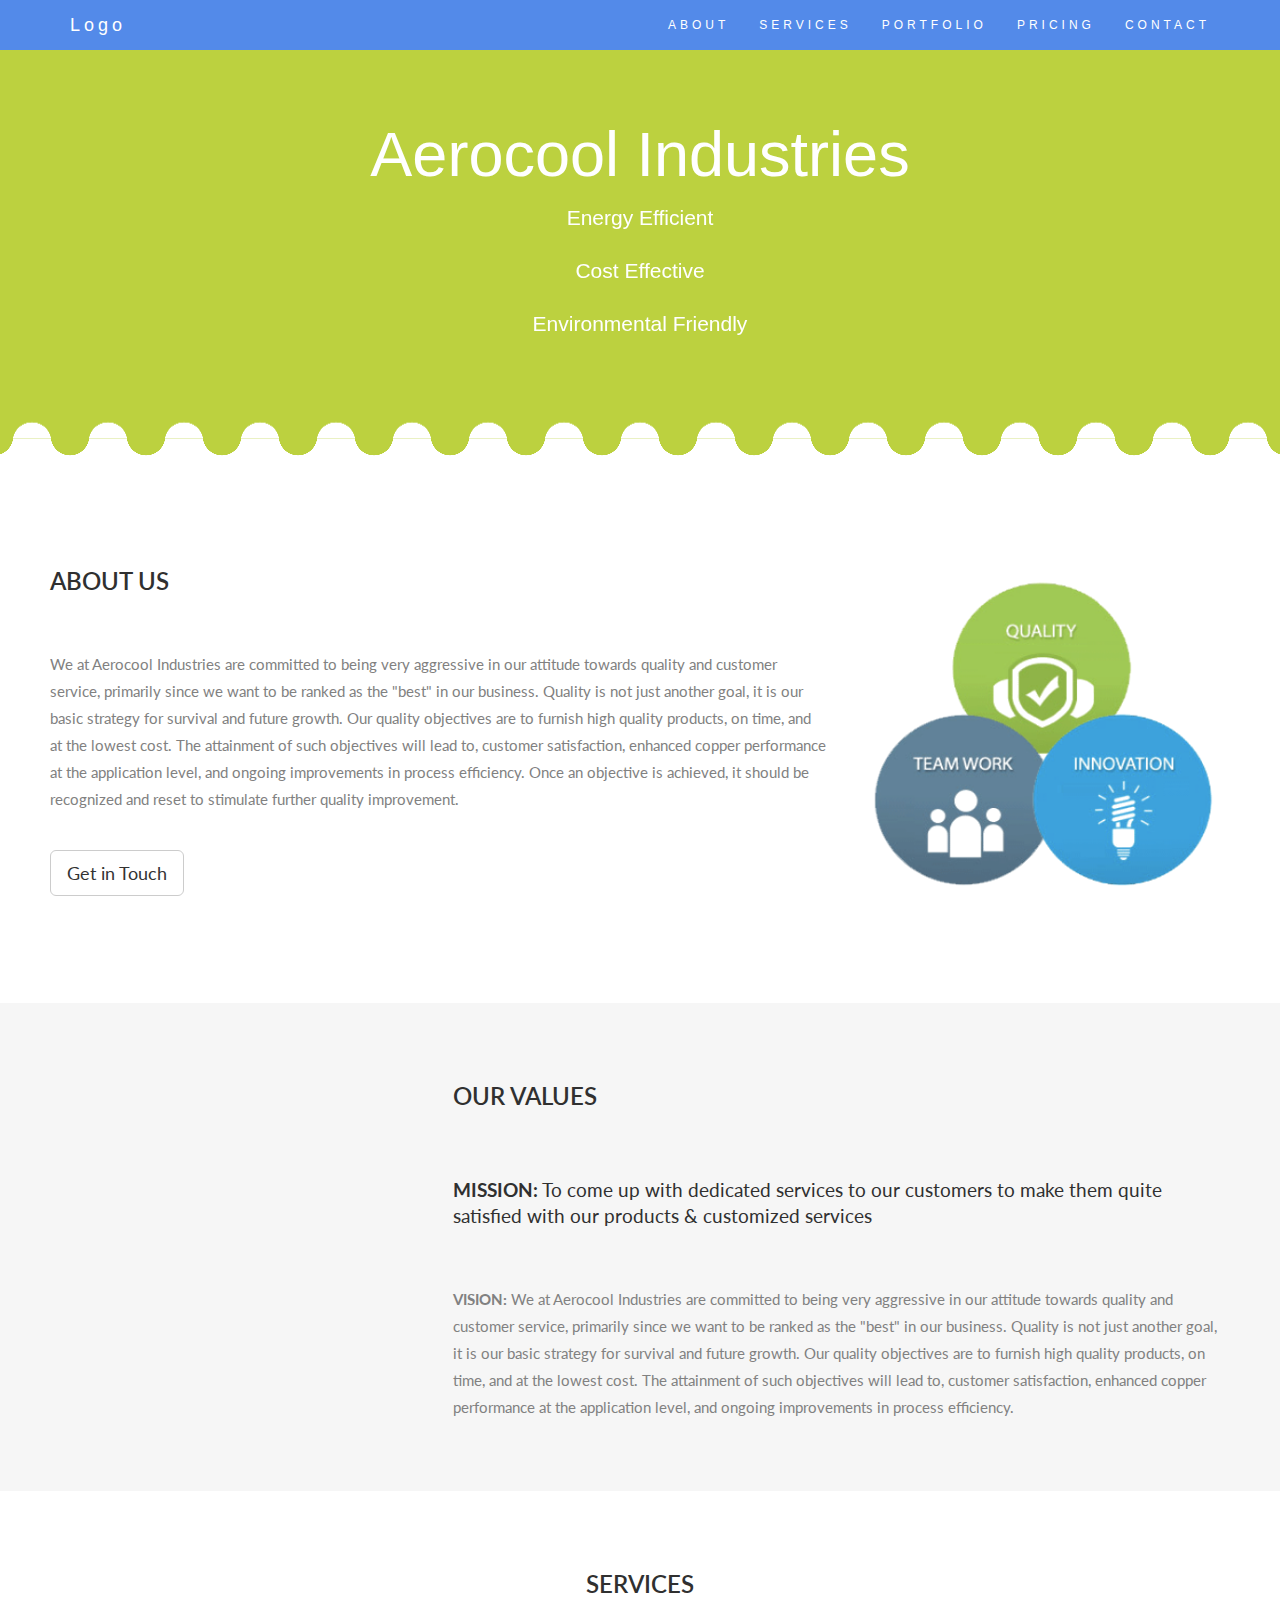
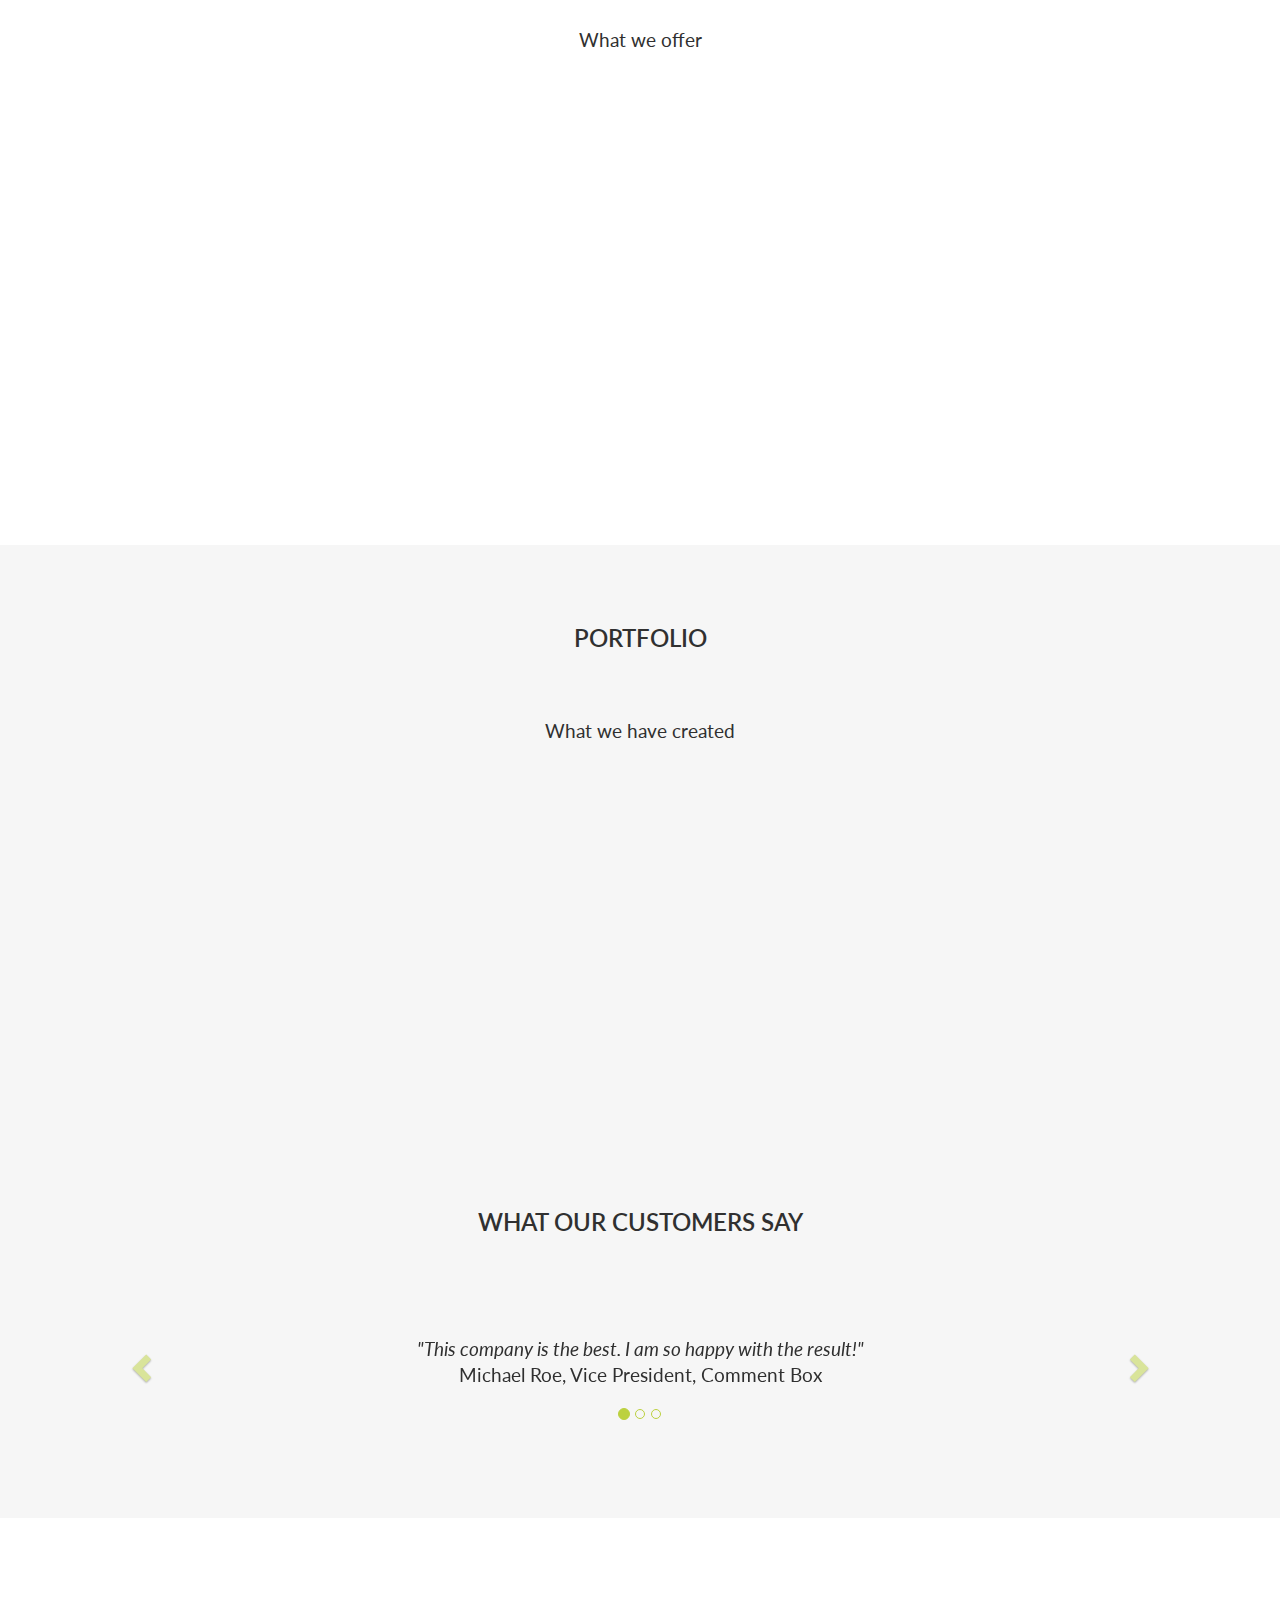
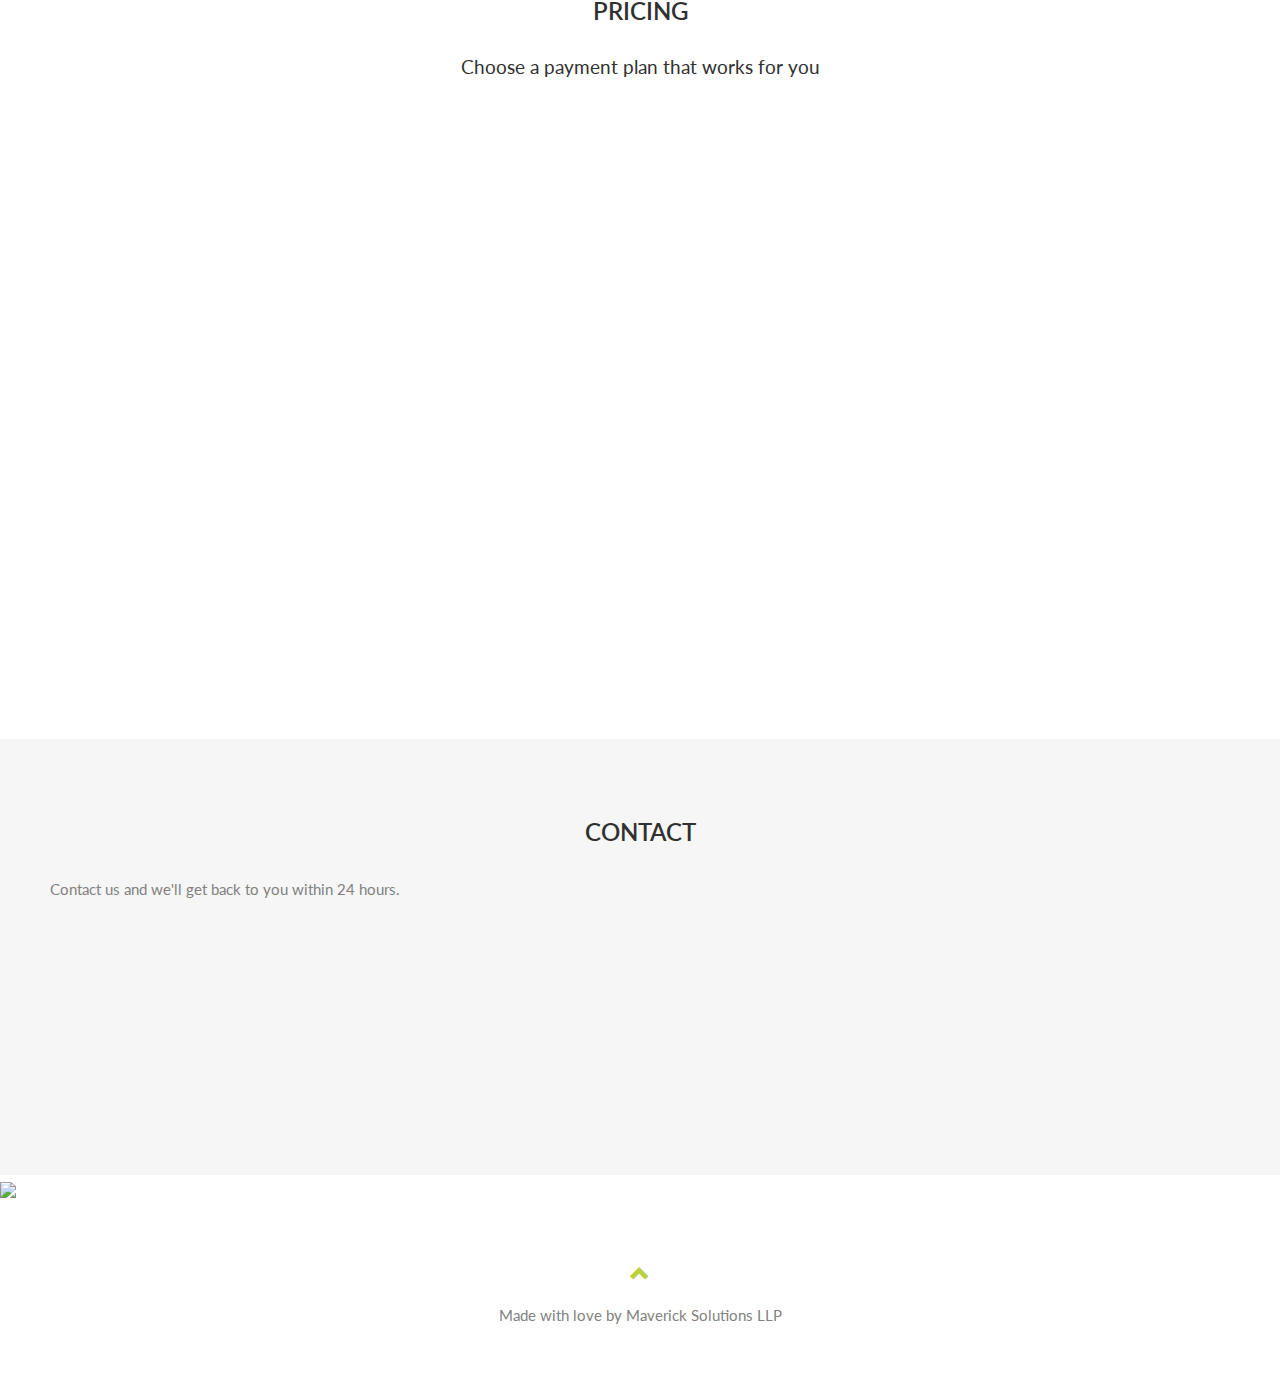
==== commit aa8534af: "wavy about us" ====
--- a/testpage.html
+++ b/testpage.html
@@ -52,7 +52,6 @@
       <div class="row">
         <div class="col-sm-8">
           <h2>About Us</h2><br>
-          <h4>Lorem ipsum dolor sit amet, consectetur adipiscing elit, sed do eiusmod tempor incididunt ut labore et dolore magna aliqua. Ut enim ad minim veniam, quis nostrud exercitation ullamco laboris nisi ut aliquip ex ea commodo consequat.</h4><br>
           <p>We at Aerocool Industries are committed to being very aggressive in our attitude towards quality and customer service, primarily since we want to be ranked as the "best" in our business. Quality is not just another goal, it is our basic strategy for survival and future growth.
     Our quality objectives are to furnish high quality products, on time, and at the lowest cost. The attainment of such objectives will lead to, customer satisfaction, enhanced copper performance at the application level, and ongoing improvements in process efficiency.
     Once an objective is achieved, it should be recognized and reset to stimulate further quality improvement.</p>
--- a/css/style.css
+++ b/css/style.css
@@ -83,6 +83,13 @@
     color: #fff;
     padding: 100px 25px;
     font-family: Montserrat, sans-serif;
+  
+    --mask:
+    radial-gradient(19.21px at 50% calc(100% - 21.85px),#000 99%,#0000 101%) calc(50% - 38px) 0/76px 100%,
+    radial-gradient(19.21px at 50% calc(100% + 2.85px),#0000 99%,#000 101%) 50% calc(100% - 19px)/76px 100% repeat-x;
+  -webkit-mask: var(--mask);
+          mask: var(--mask);
+  
   }
   .container-fluid {
     padding: 60px 50px;
@@ -175,6 +182,8 @@
     line-height: 1.42857143 !important;
     letter-spacing: 4px;
     border-radius: 0;
+ 
+ 
     font-family: Montserrat, sans-serif;
   }
   .navbar li a, .navbar .navbar-brand {
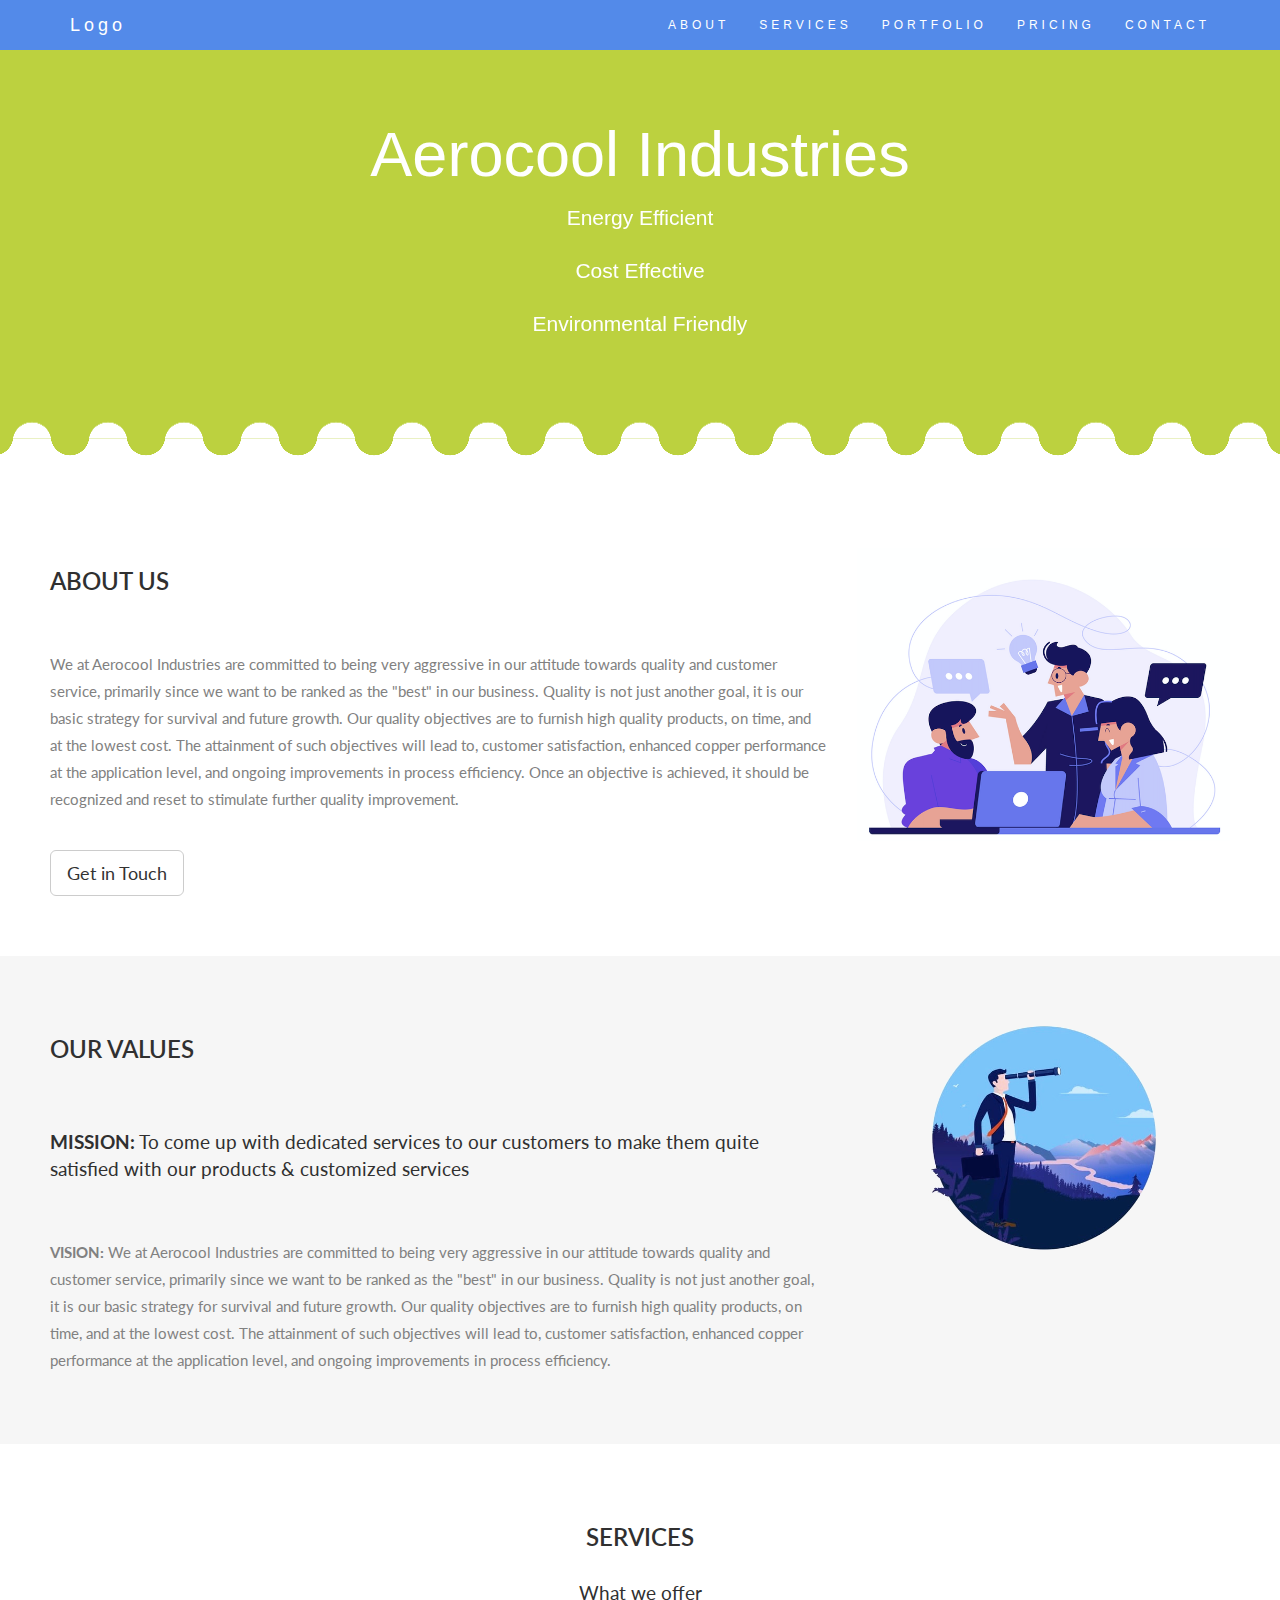
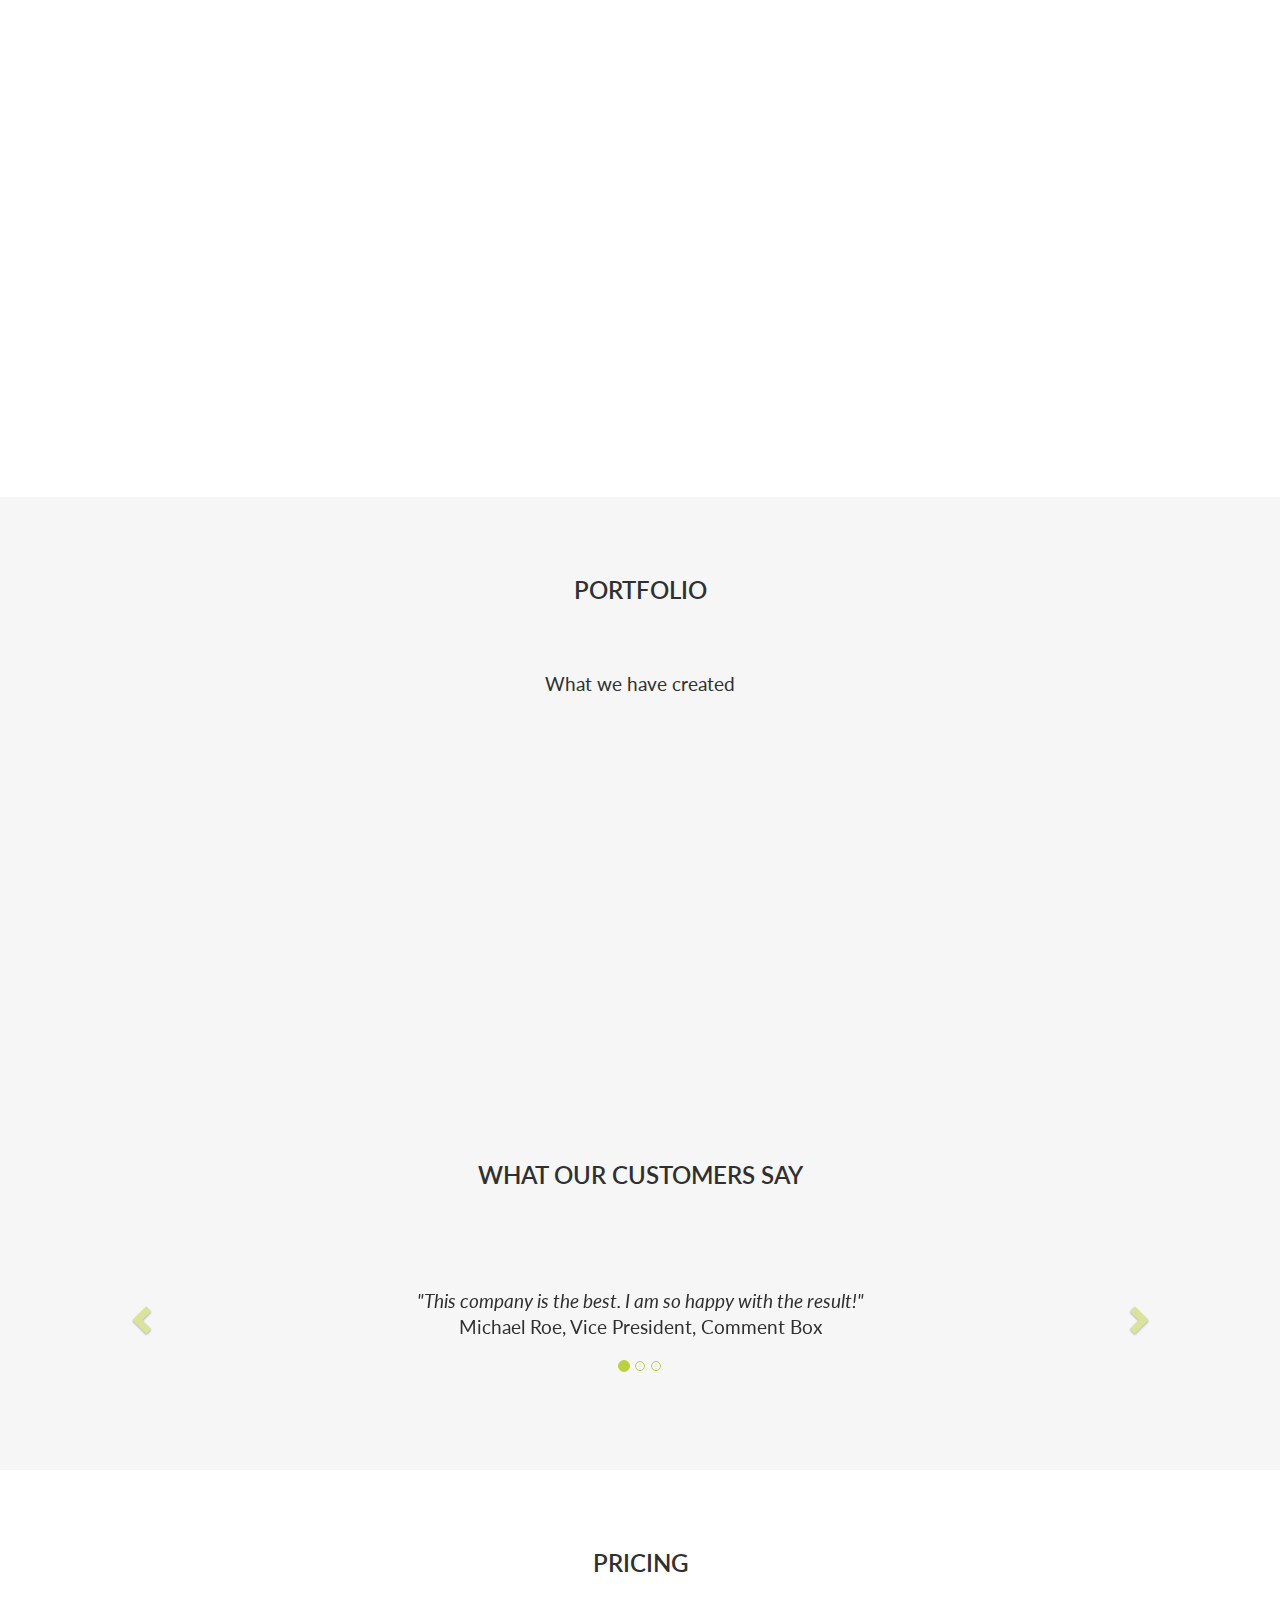
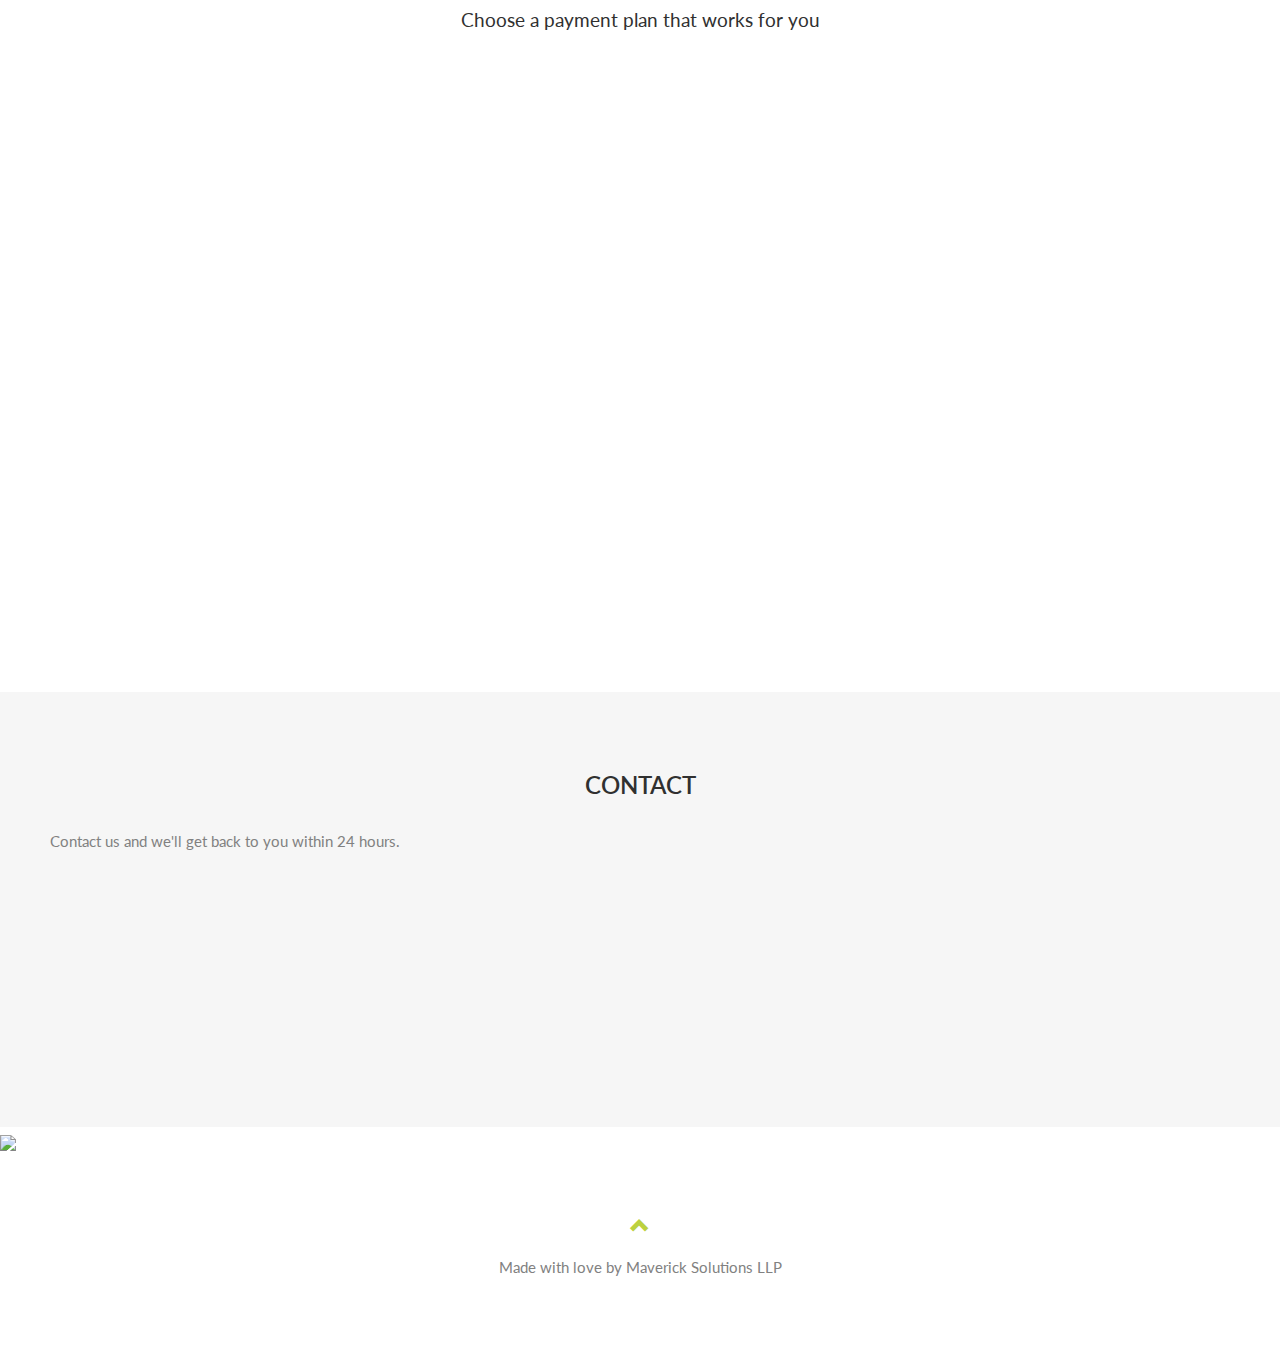
==== commit 421833f4: "Images added" ====
--- a/testpage.html
+++ b/testpage.html
@@ -58,7 +58,7 @@
           <br><button class="btn btn-default btn-lg">Get in Touch</button>
         </div>
         <div class="col-sm-4">
-          <center>    
+            <center>    
             <img src="images/aboutus.png" class="img-responsive" alt="Responsive image">
             </center>        
         </div>
@@ -67,9 +67,7 @@
 
     <div class="container-fluid bg-grey">
       <div class="row">
-        <div class="col-sm-4">
-          <span class="glyphicon glyphicon-globe logo slideanim"></span>
-        </div>
+          
         <div class="col-sm-8">
           <h2>Our Values</h2><br>
           <h4><strong>MISSION:</strong> 
@@ -79,6 +77,13 @@
           <p><strong>VISION:</strong> We at Aerocool Industries are committed to being very aggressive in our attitude towards quality and customer service, primarily since we want to be ranked as the "best" in our business. Quality is not just another goal, it is our basic strategy for survival and future growth.
 Our quality objectives are to furnish high quality products, on time, and at the lowest cost. The attainment of such objectives will lead to, customer satisfaction, enhanced copper performance at the application level, and ongoing improvements in process efficiency.</p>
         </div>
+          
+        <div class="col-sm-4">
+             <center>    
+                <img src="images/mission.png" class="img-responsive" alt="Responsive image">
+            </center>     
+        </div>
+        
       </div>
     </div>
 
